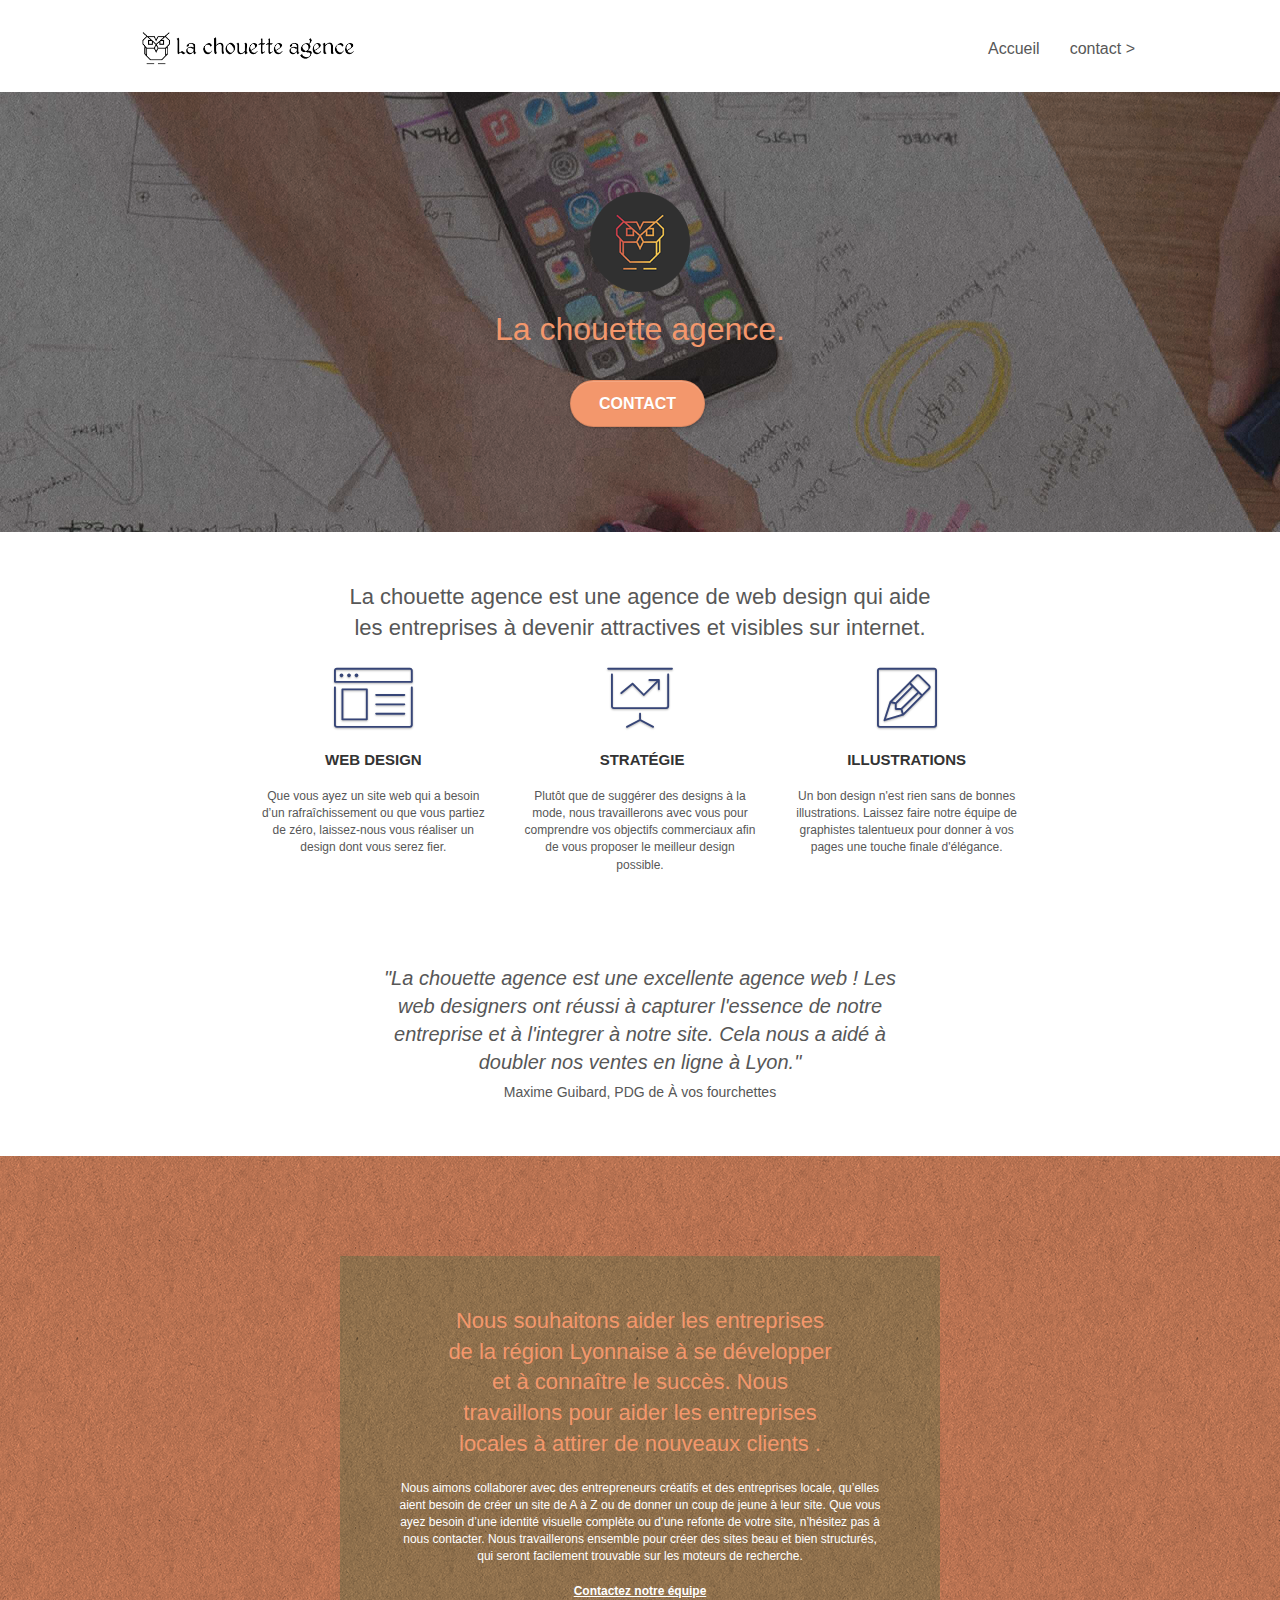
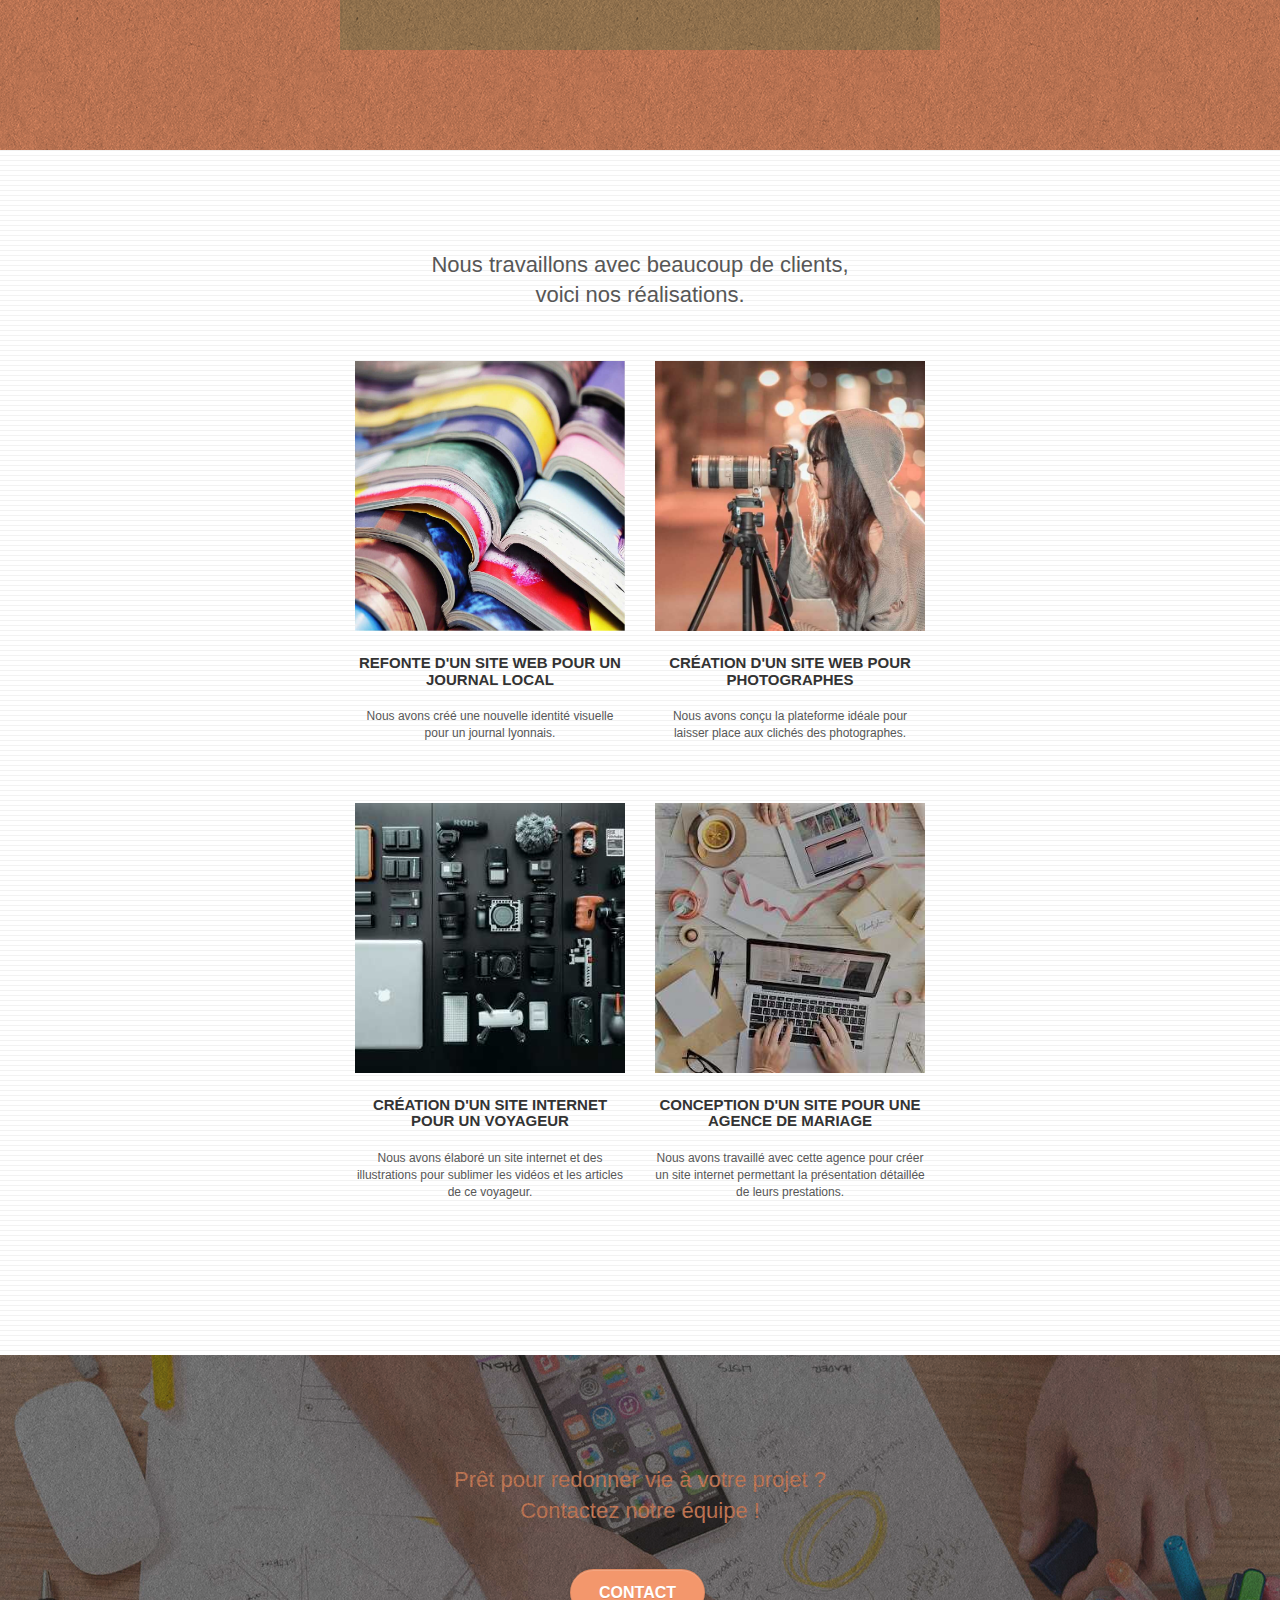
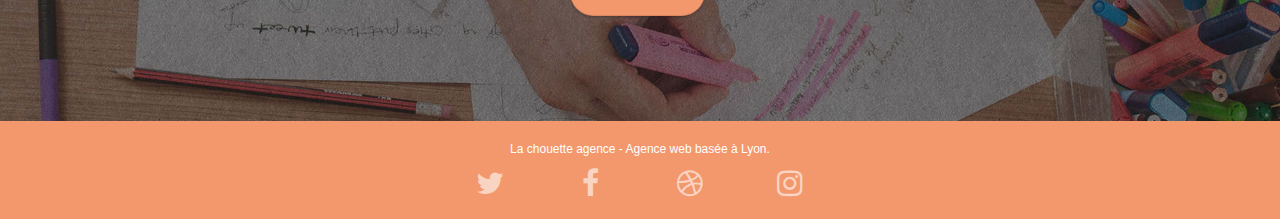
==== index.html @ ce729b4d "changement accessibilité et keywords" ====
<!doctype html>
<html lang="fr">
<head>
    <meta charset="utf-8">
    <meta name="description" content="Faites confiance à la chouette agence pour designer un site dont vous serez fier d'utiliser et montrer a vos clients.">
    <meta name="viewport" content="width=device-width, initial-scale=1.0, viewport-fit=cover">
    <link rel="shortcut icon" type="image/png" href="favicon.jpg">
	<link rel="preload" href="./fonts/et-line.woff" as="font" crossorigin="anonymous">
    
	<link rel="preload" type="text/css" href="https://maxcdn.bootstrapcdn.com/bootstrap/3.3.7/css/bootstrap.min.css" as="style">
	<link rel="preload" type="text/css" href="style.css" as="style">
	<link rel="preload" type="text/css" href="https://stackpath.bootstrapcdn.com/font-awesome/4.7.0/css/font-awesome.min.css" as="style">
	<link rel="preload" type="text/css" href="./css/et-line.css" as="style">

	<link rel="stylesheet" type="text/css" href="https://maxcdn.bootstrapcdn.com/bootstrap/3.3.7/css/bootstrap.min.css">
	<link rel="stylesheet" type="text/css" href="style.css">
	<link rel="stylesheet" type="text/css" href="https://stackpath.bootstrapcdn.com/font-awesome/4.7.0/css/font-awesome.min.css">
	<link rel="stylesheet" type="text/css" href="./css/et-line.css">
	
    
	<script defer src="https://code.jquery.com/jquery-2.2.4.min.js"></script>
	<script defer src="https://stackpath.bootstrapcdn.com/bootstrap/4.5.2/js/bootstrap.min.js"></script>
	<script defer src="./js/blocs.js"></script>
	<script defer src="./js/jquery.touchSwipe.js"></script>
	<script defer src="./js/gmaps.js"></script>

    <title>La chouette agence</title>

    
<!-- Analytics -->
<!-- Global site tag (gtag.js) - Google Analytics -->
<script async src="https://www.googletagmanager.com/gtag/js?id=UA-177875425-5"></script>
<script>
  window.dataLayer = window.dataLayer || [];
  function gtag(){dataLayer.push(arguments);}
  gtag('js', new Date());

  gtag('config', 'UA-177875425-5');
</script>
<!-- Analytics END -->
    
</head>
<body>
<!-- Principal conteneur -->
<div class="page-container">
    
<!-- bloc-0 -->
<div class="bloc bgc-white l-bloc " id="bloc-0">
	<div class="container bloc-sm">

		<nav class="navbar row">
			<div class="navbar-header">
				<a class="navbar-brand" href="index.html"><img src="img/la-chouette-agence.png" alt="paris web design logo agence web meilleure agence" height="40" /></a>
				<button id="nav-toggle" type="button" class="ui-navbar-toggle navbar-toggle" data-toggle="collapse" data-target=".navbar-1">
					<span class="sr-only">Toggle navigation</span><span class="icon-bar"></span><span class="icon-bar"></span><span class="icon-bar"></span>
				</button>
			</div>
			<div class="collapse navbar-collapse navbar-1 special-dropdown-nav">
				<ul class="site-navigation nav navbar-nav">
					<li>
						<a href="index.html">Accueil</a>
					</li>
					<li>
					</li>
					<li>
						<a href="contact.html">contact &gt;</a>
					</li>
				</ul>
			</div>
		</nav>
	</div>
</div>
<!-- bloc-0 END -->

<!-- bloc-1-presentation -->
<div class="bloc bgc-dark-slate-blue bg-banniere d-bloc bg-t-edge bloc-bg-texture texture-paper b-parallax" id="bloc-1-hero">
	<div class="container bloc-lg">
		<div class="row tight-width-whitespace">
			<div class="col-sm-12">
				<img src="img/logo.png" class="center-block image-resize-mode" width="100" alt="La chouette agence, agence web paris, création logo paris" />
				<h1 class="text-center hero-bloc-text tc-white ">
					La chouette agence.
				</h1>
				<div class="text-center">
					<a href="page2.html" class="btn btn-lg btn-clean btn-rd cta-hero btn-atomic-tangerine" id="cta-hero">Contact</a>
				</div>
			</div>
		</div>
	</div>
</div>
<!-- bloc-1-presentation END -->

<!-- bloc-2-services -->
<div class="bloc bgc-white l-bloc" id="bloc-2-services">
	<div class="container bloc-md">
		<div class="row">
			<div class="col-sm-12 text-center">
				<h2>La chouette agence est une agence de web design qui aide<br/>les entreprises à devenir attractives et visibles sur internet.</h2>
			</div>
		</div>
		<div class="row voffset-lg med-width-whitespace">
			<div class="col-sm-4">
				<div class="text-center">
					<span class="et-icon-browser sm-shadow icon-dark-slate-blue icons icon-lg"></span>
				</div>
				<h3 class="mg-md text-center">
					Web design
				</h3>
				<p class="text-center ">
					Que vous ayez un site web qui a besoin d&rsquo;un rafraîchissement ou que vous partiez de zéro, laissez-nous vous réaliser un design dont vous serez fier.
				</p>
			</div>
			<div class="col-sm-4">
				<div class="text-center">
					<span class="et-icon-presentation sm-shadow icon-dark-slate-blue icons icon-lg"></span>
				</div>
				<h3 class="mg-md text-center">
					&nbsp;Stratégie
				</h3>
				<p class="text-center ">
					Plutôt que de suggérer des designs à la mode, nous travaillerons avec vous pour comprendre vos objectifs commerciaux afin de vous proposer le meilleur design possible.<br>
				</p>
			</div>
			<div class="col-sm-4">
				<div class="text-center">
					<span class="et-icon-edit sm-shadow icon-dark-slate-blue icons icon-lg"></span>
				</div>
				<h3 class="mg-md text-center">
					Illustrations
				</h3>
				<p class="text-center ">
					Un bon design n'est rien sans de bonnes illustrations. Laissez faire notre équipe de graphistes talentueux pour donner à vos pages une touche finale d'élégance.
				</p>
			</div>
		</div>
		<div class="row voffset-lg voffset">
			<div class="col-xs-12 col-md-8 col-md-offset-2 text-center">
				<h2 class='citation'>"La chouette agence est une excellente agence web ! Les web designers ont réussi à capturer l'essence de notre entreprise et à l'integrer à notre site. Cela nous a aidé à doubler nos ventes en ligne à Lyon."<br/><span>Maxime Guibard, PDG de À vos fourchettes</span></h2>
			</div>
		</div>
	</div>
</div>
<!-- bloc-2-services END -->

<!-- bloc-3-what-i-do -->
<div class="bloc tc-white bgc-atomic-tangerine bg-presentation d-bloc bloc-bg-texture texture-paper b-parallax" id="bloc-3-what-i-do">
	<div class="container bloc-lg">
		<div class="row tight-width-whitespace black-background">
			<div class="col-sm-12">
				<h2 class="mg-md text-center tc-white">
					Nous souhaitons aider les entreprises de la région Lyonnaise à se développer et à connaître le succès. Nous travaillons pour aider les entreprises locales à attirer de nouveaux clients .<br>
				</h2>
				<p class="text-center white">
					Nous aimons collaborer avec des entrepreneurs créatifs et des entreprises locale, qu’elles aient besoin de créer un site de A à Z ou de donner un coup de jeune à leur site. Que vous ayez besoin d’une identité visuelle complète ou d’une refonte de votre site, n’hésitez pas à nous contacter. Nous travaillerons ensemble pour créer des sites beau et bien structurés, qui seront facilement trouvable sur les moteurs de recherche. <br><br><a class="ltc-white bold-link" href="page2.html">Contactez notre équipe</a><br>
				</p>
			</div>
		</div>
	</div>
</div>
<!-- bloc-3-what-i-do END -->

<!-- bloc-4-portfolio -->
<div class="bloc bgc-white bg-lines-h2-bg bg-repeat l-bloc" id="bloc-4-portfolio">
	<div class="container bloc-lg">
		<div class="row">
			<div class="col-sm-12 text-center">
				<h2>Nous travaillons avec beaucoup de clients,<br/>voici nos réalisations.</h2>
			</div>
		</div>
		<div class="row tight-width-whitespace portfolio-row">
			<div class="col-sm-6">
				<a href="#" data-lightbox="img/journal.jpg" data-gallery-id="gallery-1" data-caption="Refonte d'un site web pour un journal local" data-frame="snapshot-lb"><img src="img/journal.jpg" alt="paris web design logo agence web meilleure agence et refonte site web journal" class="img-responsive portfolio-thumb" /></a>
				<h3 class="mg-md text-center">
					Refonte d'un site web pour un journal local
				</h3>
				<p class="text-center">
					Nous avons créé une nouvelle identité visuelle pour un journal lyonnais.
				</p>
			</div>
			<div class="col-sm-6">
				<a href="#" data-lightbox="img/photographe.jpg" data-gallery-id="gallery-1" data-caption="Création d'un site web pour photographes" data-frame="snapshot-lb"><img src="img/photographe.jpg" class="img-responsive portfolio-thumb" alt="paris web design logo agence web meilleure agence, Création d'un site web pour photographes" /></a>
				<h3 class="mg-md text-center">
					Création d'un site web pour photographes
				</h3>
				<p class="text-center">
					Nous avons conçu la plateforme idéale pour laisser place aux clichés des photographes.
				</p>
			</div>
		</div>
		<div class="row tight-width-whitespace portfolio-row">
			<div class="col-sm-6">
				<a href="#" data-lightbox="img/setupVoyage.jpg" data-gallery-id="gallery-1" data-caption="Création d'un site internet pour un voyageur" data-frame="snapshot-lb"><img src="img/setupVoyage.jpg" class="img-responsive portfolio-thumb" alt="paris web design logo agence web meilleure agence, Création d'un site web pour voyageur"/></a>
				<h3 class="mg-md text-center">
					Création d'un site internet pour un voyageur
				</h3>
				<p class="text-center">
					Nous avons élaboré un site internet et des illustrations pour sublimer les vidéos et les articles de ce voyageur.
				</p>
			</div>
			<div class="col-sm-6">
				<a href="#" data-lightbox="img/conceptionWeb.jpg" data-gallery-id="gallery-1" data-caption="Conception d'un site pour une agence de mariage" data-frame="snapshot-lb"><img src="img/conceptionWeb.jpg" class="img-responsive portfolio-thumb" alt="paris web design logo agence web meilleure agence, Création d'un site web pour agence de mariage" /></a>
				<h3 class="mg-md text-center">
					Conception d'un site pour une agence de mariage
				</h3>
				<p class="text-center">
					Nous avons travaillé avec cette agence pour créer un site internet permettant la présentation détaillée de leurs prestations.
				</p>
			</div>
		</div>
	</div>
</div>
<!-- bloc-4-portfolio END -->

<!-- bloc-5-cta -->
<div class="bloc bgc-dark-slate-blue bg-banniere d-bloc bloc-bg-texture texture-paper" id="bloc-5-cta">
	<div class="container bloc-lg">
		<div class="row">
			<h2 class="mg-md text-center tc-white">
				Prêt pour redonner vie à votre projet ?<br>Contactez notre équipe !
			</h2>
			<div class="col-sm-12 text-center">
				<a href="page2.html" class="btn btn-atomic-tangerine btn-clean btn-rd btn-lg cta-hero">Contact</a>
			</div>
		</div>
	</div>
</div>
<!-- bloc-5-cta END -->

<!-- Footer - bloc-8 -->
<div class="bloc bgc-atomic-tangerine d-bloc" id="bloc-8">
	<div class="container bloc-sm">
		<div class="row">
			<div class="col-sm-12">
				<p class="text-center white">
					La chouette agence - Agence web basée à Lyon.<br>
				</p>
				<div class="row row-no-gutters social">
					<div class="col-sm-3">
						<div class="text-center">
							<a class="social" href="index.html"><span class="fa fa-twitter icon-md"></span></a>
						</div>
					</div>
					<div class="col-sm-3">
						<div class="text-center">
							<a class="social" href="index.html"><span class="fa fa-facebook icon-md"></span></a>
						</div>
					</div>
					<div class="col-sm-3">
						<div class="text-center">
							<a class="social" href="index.html"><span class="fa fa-dribbble icon-md"></span></a>
						</div>
					</div>
					<div class="col-sm-3">
						<div class="text-center">
							<a class="social" href="index.html"><span class="fa fa-instagram icon-md"></span></a>
						</div>
					</div>
				</div>
			</div>
		</div>
	</div>
</div>
<!-- Footer - bloc-8 END -->

</div>
<!-- Principal conteneur END -->
    

</body>
</html>
---- style.css ----
body {
    margin: 0;
    padding: 0;
    background: #FFF;
    overflow-x: hidden;
    -webkit-font-smoothing: antialiased;
    -moz-osx-font-smoothing: grayscale;
}

a,
button {
    transition: all .3s ease-in-out;
    outline: none!important;
}

a:hover {
    text-decoration: none;
    cursor: pointer;
}

#page-loading-blocs-notifaction {
    position: fixed;
    top: 0;
    bottom: 0;
    width: 100%;
    z-index: 100000;
    background: #FFFFFF url("img/pageload-spinner.gif") no-repeat center center;
}

.bloc {
    width: 100%;
    clear: both;
    background: 50% 50% no-repeat;
    padding: 0 50px;
    -webkit-background-size: cover;
    -moz-background-size: cover;
    -o-background-size: cover;
    background-size: cover;
    position: relative;
}

.bloc .container {
    padding-left: 0;
    padding-right: 0;
}

.bloc-lg {
    padding: 100px 50px;
}

.bloc-md {
    padding: 50px;
}

.bloc-sm {
    padding: 20px 50px;
}

.bg-center,
.bg-l-edge,
.bg-r-edge,
.bg-t-edge,
.bg-b-edge,
.bg-tl-edge,
.bg-bl-edge,
.bg-tr-edge,
.bg-br-edge,
.bg-repeat {
    -webkit-background-size: auto!important;
    -moz-background-size: auto!important;
    -o-background-size: auto!important;
    background-size: auto!important;
}

.bg-repeat {
    background: repeat;
}

.bg-t-edge {
    background: top no-repeat;
}

.bloc-bg-texture::before {
    content: "";
    background-size: 2px 2px;
    position: absolute;
    top: 0;
    bottom: 0;
    left: 0;
    right: 0;
}

.texture-paper::before {
    background: url("img/texture-paper.png");
    background-size: 280px 280px;
}

.b-parallax {
    background-attachment: fixed;
}

.d-bloc {
    color: rgba(255, 255, 255, .7);
}

.d-bloc button:hover {
    color: rgba(255, 255, 255, .9);
}

.d-bloc .icon-round,
.d-bloc .icon-square,
.d-bloc .icon-rounded,
.d-bloc .icon-semi-rounded-a,
.d-bloc .icon-semi-rounded-b {
    border-color: rgba(255, 255, 255, .9);
}

.d-bloc .divider-h span {
    border-color: rgba(255, 255, 255, .2);
}

.d-bloc .a-btn,
.d-bloc .navbar a,
.d-bloc .navbar-brand,
.d-bloc a .icon-sm,
.d-bloc a .icon-md,
.d-bloc a .icon-lg,
.d-bloc a .icon-xl,
.d-bloc h1 a,
.d-bloc h2 a,
.d-bloc h3 a,
.d-bloc h4 a,
.d-bloc h5 a,
.d-bloc h6 a,
.d-bloc p a {
    color: rgba(255, 255, 255, .6);
}

.d-bloc .a-btn:hover,
.d-bloc .navbar a:hover,
.d-bloc .navbar-brand:hover,
.d-bloc a:hover .icon-sm,
.d-bloc a:hover .icon-md,
.d-bloc a:hover .icon-lg,
.d-bloc a:hover .icon-xl,
.d-bloc h1 a:hover,
.d-bloc h2 a:hover,
.d-bloc h3 a:hover,
.d-bloc h4 a:hover,
.d-bloc h5 a:hover,
.d-bloc h6 a:hover,
.d-bloc p a:hover {
    color: rgba(255, 255, 255, 1);
}

.d-bloc .navbar-toggle .icon-bar {
    background: rgba(255, 255, 255, 1);
}

.d-bloc .btn-wire,
.d-bloc .btn-wire:hover {
    color: rgba(255, 255, 255, 1);
    border-color: rgba(255, 255, 255, 1);
}

.d-bloc .panel {
    color: rgba(0, 0, 0, .5);
}

.d-bloc .panel button:hover {
    color: rgba(0, 0, 0, .7);
}

.d-bloc .panel icon {
    border-color: rgba(0, 0, 0, .7);
}

.d-bloc .panel .divider-h span {
    border-color: rgba(0, 0, 0, .1);
}

.d-bloc .panel .a-btn {
    color: rgba(0, 0, 0, .6);
}

.d-bloc .panel .a-btn:hover {
    color: rgba(0, 0, 0, 1);
}

.d-bloc .panel .btn-wire,
.d-bloc .panel .btn-wire:hover {
    color: rgba(0, 0, 0, .7);
    border-color: rgba(0, 0, 0, .3);
}

.d-bloc .panel,
.l-bloc {
    color: rgba(0, 0, 0, .5);
}

.d-bloc .panel button:hover,
.l-bloc button:hover {
    color: rgba(0, 0, 0, .7);
}

.l-bloc .icon-round,
.l-bloc .icon-square,
.l-bloc .icon-rounded,
.l-bloc .icon-semi-rounded-a,
.l-bloc .icon-semi-rounded-b {
    border-color: rgba(0, 0, 0, .7);
}

.d-bloc .panel .divider-h span,
.l-bloc .divider-h span {
    border-color: rgba(0, 0, 0, .1);
}

.d-bloc .panel .a-btn,
.l-bloc .a-btn,
.l-bloc .navbar a,
.l-bloc .navbar-brand,
.l-bloc a .icon-sm,
.l-bloc a .icon-md,
.l-bloc a .icon-lg,
.l-bloc a .icon-xl,
.l-bloc h1 a,
.l-bloc h2 a,
.l-bloc h3 a,
.l-bloc h4 a,
.l-bloc h5 a,
.l-bloc h6 a,
.l-bloc p a {
    color: rgba(0, 0, 0, .6);
}

.d-bloc .panel .a-btn:hover,
.l-bloc .a-btn:hover,
.l-bloc .navbar a:hover,
.l-bloc .navbar-brand:hover,
.l-bloc a:hover .icon-sm,
.l-bloc a:hover .icon-md,
.l-bloc a:hover .icon-lg,
.l-bloc a:hover .icon-xl,
.l-bloc h1 a:hover,
.l-bloc h2 a:hover,
.l-bloc h3 a:hover,
.l-bloc h4 a:hover,
.l-bloc h5 a:hover,
.l-bloc h6 a:hover,
.l-bloc p a:hover {
    color: rgba(0, 0, 0, 1);
}

.l-bloc .navbar-toggle .icon-bar {
    color: rgba(0, 0, 0, .6);
}

.d-bloc .panel .btn-wire,
.d-bloc .panel .btn-wire:hover,
.l-bloc .btn-wire,
.l-bloc .btn-wire:hover {
    color: rgba(0, 0, 0, .7);
    border-color: rgba(0, 0, 0, .3);
}

.voffset {
    margin-top: 30px;
}

.voffset-lg {
    margin-top: 80px;
}

.row-no-gutters {
    margin-right: 0;
    margin-left: 0;
}

.row.row-no-gutters > [class^="col-"],
.row.row-no-gutters > [class*=" col-"] {
    padding-right: 0;
    padding-left: 0;
}

#bloc-1-hero h1 {
    font-size: 32px;
}

.navbar {
    margin-bottom: 0;
    z-index: 1;
}

.navbar-brand {
    height: auto;
    padding: 3px 15px;
    font-size: 25px;
    font-weight: normal;
    font-weight: 600;
    line-height: 44px;
}

.navbar-brand img {
    max-height: 200px;
    margin: 0 5px 0 0;
    display: inline;
}

.navbar-brand img[src$=svg] {
    min-width: 100px;
}

.nav-center .navbar-brand img {
    margin: 0;
}

.navbar .nav {
    padding-top: 2px;
    margin-right: -16px;
    float: right;
    z-index: 1;
}

.nav > li {
    float: left;
    margin-top: 4px;
    font-size: 16px;
}

.navbar-nav .open .dropdown-menu > li > a {
    text-align: inherit;
}

.nav > li a:hover,
.nav > li a:focus {
    background: transparent;
}

.navbar-toggle {
    margin: 10px 10px 0 0;
    border: 0px;
}

.navbar-toggle:hover {
    background: transparent!important;
}

.navbar-toggle .icon-bar {
    background-color: rgba(0, 0, 0, .5);
    width: 26px;
}

.nav-invert .navbar .nav {
    float: left;
}

.nav-invert .navbar-header,
.nav-invert .navbar-brand {
    float: right;
    position: relative;
    z-index: 2;
}

@media (min-width: 768px) {
    .site-navigation {
        position: absolute;
        top: 50%;
        right: 20px;
        transform: translate(0, -50%);
        -webkit-transform: translateY(-50%);
    }
    .nav > li .dropdown-menu a,
    .nav > li .dropdown-menu a:hover {
        color: #484848;
    }
    .nav-invert .site-navigation {
        left: 0;
        right: 0;
    }
    .nav-center {
        text-align: center;
    }
    .nav-center .navbar-header {
        width: 100%;
    }
    .nav-center .navbar-header,
    .nav-center .navbar-brand,
    .nav-center .nav > li {
        float: none;
        display: inline-block;
    }
    .nav-center .site-navigation {
        position: relative;
        width: 100%;
        right: 0;
        margin-right: 0px;
        margin-top: 20px;
    }
    .nav-center.mini-nav .navbar-toggle {
        float: none;
        margin: 10px auto 0;
    }
}

.nav > li > .dropdown a {
    background: none!important;
    display: block;
    padding: 14px 15px;
}

nav .caret {
    margin: 0 5px;
}

.dropdown-menu .dropdown-menu {
    top: -8px;
    left: 100%;
}

.dropdown-menu .dropmenu-flow-right {
    top: 100%;
    left: 0;
    margin-left: -1px;
    border-top-left-radius: 0;
    border-top-right-radius: 0;
}

.dropdown-menu .dropdown span {
    border: 4px solid black;
    border-top-color: transparent;
    border-right-color: transparent;
    border-bottom-color: transparent;
    margin: 6px -5px 0 0!important;
    float: right;
}

.mg-md {
    margin-top: 10px;
    margin-bottom: 20px;
}

.mg-lg {
    margin-top: 10px;
    margin-bottom: 40px;
}

.btn {
    margin: 0 5px 5px 0;
}

.btn.pull-right {
    margin: 0 0 5px 5px;
}

.btn-d,
.btn-d:hover,
.btn-d:focus {
    color: #FFF;
    background: rgba(0, 0, 0, .3);
}

button {
    outline: none!important;
}

.btn-rd {
    border-radius: 40px;
}

.btn-clean {
    border: 1px solid rgba(0, 0, 0, .08);
    border-bottom-color: rgba(0, 0, 0, .1);
    text-shadow: 0 1px 0 rgba(0, 0, 1, .1);
    box-shadow: 0 1px 3px rgba(0, 0, 1, .25), inset 0 1px 0 0 rgba(255, 255, 255, .15);
}

.icon-md {
    font-size: 30px!important;
}

.icon-lg {
    font-size: 60px!important;
}

.sm-shadow {
    text-shadow: 0 1px 2px rgba(0, 0, 0, .3);
}

.panel-sq,
.panel-sq .panel-heading,
.panel-sq .panel-footer {
    border-radius: 0;
}

.panel-rd {
    border-radius: 30px;
}

.panel-rd .panel-heading {
    border-radius: 29px 29px 0 0;
}

.panel-rd .panel-footer {
    border-radius: 0 0 29px 29px;
}

.form-control {
    border-color: rgba(0, 0, 0, .1);
    box-shadow: none;
}

.scrollToTop {
    width: 40px;
    height: 40px;
    position: fixed;
    bottom: 20px;
    right: 20px;
    opacity: 0;
    z-index: 500;
    transition: all .3s ease-in-out;
}

.scrollToTop span {
    margin-top: 6px;
}

.showScrollTop {
    font-size: 14px;
    opacity: 1;
}

a[data-lightbox] {
    position: relative;
    display: block;
    text-align: center;
}

a[data-lightbox]:hover::before {
    content: "+";
    font-family: "HelveticaNeue-Light", "Helvetica Neue Light", "Helvetica Neue", Helvetica, Arial;
    font-size: 32px;
    width: 50px;
    height: 50px;
    margin-left: -25px;
    border-radius: 50%;
    background: rgba(0, 0, 0, .6);
    color: #FFF;
    font-weight: 100;
    z-index: 1;
    position: absolute;
    top: 50%;
    transform: translateY(-50%);
    -webkit-transform: translateY(-50%);
}

a[data-lightbox]:hover img {
    opacity: 0.6;
    -webkit-animation-fill-mode: none;
    animation-fill-mode: none;
}

#lightbox-modal {
    display: flex;
    align-items: center;
}

#lightbox-modal .modal-dialog {
    width: 90%;
    max-width: 900px;
    margin: 0 auto 0;
}

#lightbox-modal .modal-dialog img {
    max-height: 90vh;
    margin: 0 auto;
}

.lightbox-caption {
    padding: 20px;
    color: #FFF;
    background: rgba(0, 0, 0, .5);
    position: absolute;
    left: 15px;
    right: 15px;
    bottom: 5px;
}

.close-lightbox {
    color: #FFF;
    font-size: 30px;
    position: absolute;
    top: 20px;
    right: 20px;
    z-index: 20;
    background: rgba(0, 0, 0, .5);
    border: none;
    line-height: 30px;
    padding: 0 9px 5px;
    opacity: 0.3;
}

.close-lightbox:hover,
.next-lightbox:hover,
.prev-lightbox:hover {
    opacity: 1.0;
    color: #FFF;
}

.next-lightbox,
.prev-lightbox {
    font-size: 20px;
    color: rgba(255, 255, 255, .9);
    background: rgba(0, 0, 0, .5);
    transition: all .2s ease-in-out;
    position: absolute;
    top: 45%;
    z-index: 1;
    opacity: 0.4;
}

.next-lightbox {
    padding: 6px 8px 1px 13px;
    right: 25px;
}

.prev-lightbox {
    padding: 6px 13px 1px 10px;
    left: 25px;
}

.snapshot-lb .modal-body {
    padding-bottom: 45px;
}

.snapshot-lb .lightbox-caption {
    padding: 0;
    color: rgba(0, 0, 0, .5);
    background: none;
}

h1,
h2,
h3,
h4,
h5,
h6,
p,
label,
.btn,
a {
    font-family: "helvetica";
    font-weight: 400;
    color: #575757!important;
}

.container {
    max-width: 1000px;
}

.hero-bloc-text {
    font-size: 38px;
}

.hero-bloc-text-sub {
    font-size: 36px;
}

.statement-bloc-text {
    line-height: 26px;
    font-style: italic;
    font-size: 20px;
    text-align: center;
    font-weight: lighter;
    max-width: 520px;
    margin: auto auto auto auto;
}

p {
    font-size: 12px;
}

.tight-width-whitespace {
    max-width: 600px;
    margin: auto auto auto auto;
}

.h1 {
    font-size: 20px;
    font-family: "Open Sans";
}

.cta-hero {
    margin-top: 22px;
    color: #FFFFFF!important;
    text-transform: uppercase;
    padding: 12px 28px 12px 28px;
    font-size: 16px;
    font-weight: 700;
}

.social {
    max-width: 400px;
    margin: auto auto auto auto;
}

h2 {
    font-size: 22px;
    line-height: 1.4em;
    width: 80%;
    margin: 0 auto;
}

h2.citation{
    font-size: 20px;
    font-style: italic;
    
}

h2.citation span{
    font-style: normal;
    font-size: 14px;
}

h3 {
    font-size: 15px;
    text-transform: uppercase;
    font-weight: 700;
    color: #333333!important;
}

.med-width-whitespace {
    max-width: 800px;
    margin: auto auto auto auto;
    box-shadow: 0px 0px 0px #000000;
}

h1 {
    color: #333333!important;
}

h4 {
    color: #333333!important;
}

.icons {
    margin-bottom: 14px;
    margin-top: 24px;
}

.white {
    color: #FFFFFF!important;
}

.portfolio-thumb {
    margin-bottom: 24px;
}

.portfolio-row {
    margin-bottom: 44px;
    margin-top: 50px;
}

.avatar {
    box-shadow: 0px 4px 9px rgba(0, 0, 0, 0.3);
}

.black-background {
    background-color: rgba(165, 147, 99, 0.7);
    padding: 40px 40px 40px 40px;
}

.bold-link {
    font-weight: 900;
    text-decoration: underline!important;
}

.bgc-white {
    background-color: #FFFFFF;
}

.bgc-dark-slate-blue {
    background-color: #364577;
}

.bgc-atomic-tangerine {
    background-color: #F3976C;
}

.tc-white {
    color: #F3976C!important;
}

.btn-atomic-tangerine {
    background: #F3976C;
    color: #FFFFFF!important;
}

.btn-atomic-tangerine:hover {
    background: #c27956!important;
    color: #FFFFFF!important;
}

.ltc-white {
    color: #FFFFFF!important;
}

.ltc-white:hover {
    color: #cccccc!important;
}

.ltc-atomic-tangerine {
    color: #F3976C!important;
}

.ltc-atomic-tangerine:hover {
    color: #c27956!important;
}

.icon-dark-slate-blue {
    color: #364577!important;
    border-color: #364577!important;
}

.bg-dots-bg {
    background-image: url("img/dots-bg.png");
}

.bg-lines-h2-bg {
    background-image: url("img/lines-h2-bg.png");
}

.bg-banniere {
    background-image: url("img/la-chouette-agence-banniere.jpg");
}

.bg-presentation {
    background-image: url("img/image-de-presentation.jpg");
}

@media (max-width: 1024px) {
    .bloc {
        padding-left: 20px;
        padding-right: 20px;
    }
    .bloc.full-width-bloc,
    .bloc-tile-2.full-width-bloc .container,
    .bloc-tile-3.full-width-bloc .container,
    .bloc-tile-4.full-width-bloc .container {
        padding-left: 0;
        padding-right: 0;
    }
}

@media (max-width: 992px) and (min-width: 768px) {
    .navbar .nav {
        max-width: 80%
    }
    .nav-center.navbar .nav {
        max-width: 100%
    }
}

@media only screen and (min-device-width: 768px) and (max-device-width: 1024px) and (orientation: landscape) {
    .b-parallax {
        background-attachment: scroll;
    }
}

@media only screen and (min-device-width: 1024px) and (max-device-width: 1366px) and (-webkit-min-device-pixel-ratio: 1.5) {
    .b-parallax {
        background-attachment: scroll;
    }
}

@media (max-width: 991px) {
    .container {
        width: 100%;
    }
    .b-parallax {
        background-attachment: scroll;
    }
    .page-container,
    #hero-bloc {
        overflow-x: hidden;
        position: relative;
    }
    .bloc {
        padding-left: constant(safe-area-inset-left);
        padding-right: constant(safe-area-inset-right);
    }
    .bloc-group,
    .bloc-group .bloc {
        display: block;
        width: 100%;
    }
    .bloc-fill-screen .fill-bloc-top-edge,
    .bloc-fill-screen .fill-bloc-bottom-edge {
        padding: 0 20px;
        padding-left: constant(safe-area-inset-left);
        padding-right: constant(safe-area-inset-right);
    }
}

@media (max-width: 767px) {
    .page-container {
        overflow-x: hidden;
        position: relative;
    }
    h1,
    h2,
    h3,
    h4,
    h5,
    h6,
    p,
    #disqus_thread {
        padding-left: 10px!important;
        padding-right: 10px!important;
    }
    .b-parallax {
        background-attachment: scroll;
    }
    .navbar .nav {
        padding-top: 0;
        border-top: 1px solid rgba(0, 0, 0, .2);
        float: none!important;
    }
    .navbar.row {
        margin-left: 0;
        margin-right: 0;
    }
    .site-navigation {
        position: inherit;
        transform: none;
        -webkit-transform: none;
        -ms-transform: none;
    }
    .nav > li {
        margin-top: 0;
        border-bottom: 1px solid rgba(0, 0, 0, .1);
        background: rgba(0, 0, 0, .05);
        text-align: left;
        padding-left: 15px;
        width: 100%;
    }
    .nav > li:hover {
        background: rgba(0, 0, 0, .08);
    }
    .dropdown .dropdown a .caret {
        float: none;
        margin: 5px 0 0 10px!important;
        border: 4px solid black;
        border-bottom-color: transparent;
        border-right-color: transparent;
        border-left-color: transparent;
    }
    #hero-bloc .navbar .nav {
        background: rgba(0, 0, 0, .8);
    }
    #hero-bloc .navbar .nav a {
        color: rgba(255, 255, 255, .6);
    }
    .hero {
        padding: 50px 0;
    }
    .hero-nav {
        left: -1px;
        right: -1px;
    }
    .navbar-collapse {
        padding: 0;
        overflow-x: hidden;
        -webkit-box-shadow: none;
        box-shadow: none;
    }
    .navbar-brand img {
        max-height: 40px;
        width: auto;
    }
    .nav-invert .navbar-header {
        float: none;
        width: 100%;
    }
    .nav-invert .navbar-toggle {
        float: left;
        margin-left: 10px;
    }
    .bloc {
        padding-left: 0;
        padding-right: 0;
    }
    .bloc-xxl,
    .bloc-xl,
    .bloc-lg {
        padding: 40px 0;
    }
    .bloc-sm,
    .bloc-md {
        padding-left: 0;
        padding-right: 0;
    }
    .bloc-tile-2 .container,
    .bloc-tile-3 .container,
    .bloc-tile-4 .container,
    .bloc-fill-screen .fill-bloc-top-edge,
    .bloc-fill-screen .fill-bloc-bottom-edge {
        padding-left: 0;
        padding-right: 0;
    }
    .a-block {
        padding: 0 10px;
    }
    .btn-dwn {
        display: none;
    }
    .voffset {
        margin-top: 5px;
    }
    .voffset-md {
        margin-top: 20px;
    }
    .voffset-lg {
        margin-top: 30px;
    }
    form {
        padding: 5px;
    }
    .close-lightbox {
        display: inline-block;
    }
    .blocsapp-device-iphone5 {
        background-size: 216px 425px;
        padding-top: 60px;
        width: 216px;
        height: 425px;
    }
    .blocsapp-device-iphone5 img {
        width: 180px;
        height: 320px;
    }
}

@media (max-width: 400px) {
    .bloc {
        padding-left: 0;
        padding-right: 0;
    }
}

@media (max-width: 767px) {
    .bloc-mob-center-text {
        text-align: center;
    }
}
---- css/et-line.css ----
@font-face {
    font-family: et-line;
    src: url(../fonts/et-line.eot);
    src: url(../fonts/et-line.eot?#iefix) format('embedded-opentype'), url(../fonts/et-line.woff) format('woff'), url(../fonts/et-line.ttf) format('truetype'), url(../fonts/et-line.svg#et-line) format('svg');
    font-weight: 400;
    font-style: normal
}

.et-icon-adjustments,
.et-icon-alarmclock,
.et-icon-anchor,
.et-icon-aperture,
.et-icon-attachment,
.et-icon-bargraph,
.et-icon-basket,
.et-icon-beaker,
.et-icon-bike,
.et-icon-book-open,
.et-icon-briefcase,
.et-icon-browser,
.et-icon-calendar,
.et-icon-camera,
.et-icon-caution,
.et-icon-chat,
.et-icon-circle-compass,
.et-icon-clipboard,
.et-icon-clock,
.et-icon-cloud,
.et-icon-compass,
.et-icon-desktop,
.et-icon-dial,
.et-icon-document,
.et-icon-documents,
.et-icon-download,
.et-icon-dribbble,
.et-icon-edit,
.et-icon-envelope,
.et-icon-expand,
.et-icon-facebook,
.et-icon-flag,
.et-icon-focus,
.et-icon-gears,
.et-icon-genius,
.et-icon-gift,
.et-icon-global,
.et-icon-globe,
.et-icon-googleplus,
.et-icon-grid,
.et-icon-happy,
.et-icon-hazardous,
.et-icon-heart,
.et-icon-hotairballoon,
.et-icon-hourglass,
.et-icon-key,
.et-icon-laptop,
.et-icon-layers,
.et-icon-lifesaver,
.et-icon-lightbulb,
.et-icon-linegraph,
.et-icon-linkedin,
.et-icon-lock,
.et-icon-magnifying-glass,
.et-icon-map,
.et-icon-map-pin,
.et-icon-megaphone,
.et-icon-mic,
.et-icon-mobile,
.et-icon-newspaper,
.et-icon-notebook,
.et-icon-paintbrush,
.et-icon-paperclip,
.et-icon-pencil,
.et-icon-phone,
.et-icon-picture,
.et-icon-pictures,
.et-icon-piechart,
.et-icon-presentation,
.et-icon-pricetags,
.et-icon-printer,
.et-icon-profile-female,
.et-icon-profile-male,
.et-icon-puzzle,
.et-icon-quote,
.et-icon-recycle,
.et-icon-refresh,
.et-icon-ribbon,
.et-icon-rss,
.et-icon-sad,
.et-icon-scissors,
.et-icon-scope,
.et-icon-search,
.et-icon-shield,
.et-icon-speedometer,
.et-icon-strategy,
.et-icon-streetsign,
.et-icon-tablet,
.et-icon-target,
.et-icon-telescope,
.et-icon-toolbox,
.et-icon-tools,
.et-icon-tools-2,
.et-icon-trophy,
.et-icon-tumblr,
.et-icon-twitter,
.et-icon-upload,
.et-icon-video,
.et-icon-wallet,
.et-icon-wine {
    font-family: et-line;
    speak: none;
    font-style: normal;
    font-weight: 400;
    font-variant: normal;
    text-transform: none;
    line-height: 1;
    -webkit-font-smoothing: antialiased;
    -moz-osx-font-smoothing: grayscale;
    display: inline-block
}

.et-icon-mobile:before {
    content: "\e000"
}

.et-icon-laptop:before {
    content: "\e001"
}

.et-icon-desktop:before {
    content: "\e002"
}

.et-icon-tablet:before {
    content: "\e003"
}

.et-icon-phone:before {
    content: "\e004"
}

.et-icon-document:before {
    content: "\e005"
}

.et-icon-documents:before {
    content: "\e006"
}

.et-icon-search:before {
    content: "\e007"
}

.et-icon-clipboard:before {
    content: "\e008"
}

.et-icon-newspaper:before {
    content: "\e009"
}

.et-icon-notebook:before {
    content: "\e00a"
}

.et-icon-book-open:before {
    content: "\e00b"
}

.et-icon-browser:before {
    content: "\e00c"
}

.et-icon-calendar:before {
    content: "\e00d"
}

.et-icon-presentation:before {
    content: "\e00e"
}

.et-icon-picture:before {
    content: "\e00f"
}

.et-icon-pictures:before {
    content: "\e010"
}

.et-icon-video:before {
    content: "\e011"
}

.et-icon-camera:before {
    content: "\e012"
}

.et-icon-printer:before {
    content: "\e013"
}

.et-icon-toolbox:before {
    content: "\e014"
}

.et-icon-briefcase:before {
    content: "\e015"
}

.et-icon-wallet:before {
    content: "\e016"
}

.et-icon-gift:before {
    content: "\e017"
}

.et-icon-bargraph:before {
    content: "\e018"
}

.et-icon-grid:before {
    content: "\e019"
}

.et-icon-expand:before {
    content: "\e01a"
}

.et-icon-focus:before {
    content: "\e01b"
}

.et-icon-edit:before {
    content: "\e01c"
}

.et-icon-adjustments:before {
    content: "\e01d"
}

.et-icon-ribbon:before {
    content: "\e01e"
}

.et-icon-hourglass:before {
    content: "\e01f"
}

.et-icon-lock:before {
    content: "\e020"
}

.et-icon-megaphone:before {
    content: "\e021"
}

.et-icon-shield:before {
    content: "\e022"
}

.et-icon-trophy:before {
    content: "\e023"
}

.et-icon-flag:before {
    content: "\e024"
}

.et-icon-map:before {
    content: "\e025"
}

.et-icon-puzzle:before {
    content: "\e026"
}

.et-icon-basket:before {
    content: "\e027"
}

.et-icon-envelope:before {
    content: "\e028"
}

.et-icon-streetsign:before {
    content: "\e029"
}

.et-icon-telescope:before {
    content: "\e02a"
}

.et-icon-gears:before {
    content: "\e02b"
}

.et-icon-key:before {
    content: "\e02c"
}

.et-icon-paperclip:before {
    content: "\e02d"
}

.et-icon-attachment:before {
    content: "\e02e"
}

.et-icon-pricetags:before {
    content: "\e02f"
}

.et-icon-lightbulb:before {
    content: "\e030"
}

.et-icon-layers:before {
    content: "\e031"
}

.et-icon-pencil:before {
    content: "\e032"
}

.et-icon-tools:before {
    content: "\e033"
}

.et-icon-tools-2:before {
    content: "\e034"
}

.et-icon-scissors:before {
    content: "\e035"
}

.et-icon-paintbrush:before {
    content: "\e036"
}

.et-icon-magnifying-glass:before {
    content: "\e037"
}

.et-icon-circle-compass:before {
    content: "\e038"
}

.et-icon-linegraph:before {
    content: "\e039"
}

.et-icon-mic:before {
    content: "\e03a"
}

.et-icon-strategy:before {
    content: "\e03b"
}

.et-icon-beaker:before {
    content: "\e03c"
}

.et-icon-caution:before {
    content: "\e03d"
}

.et-icon-recycle:before {
    content: "\e03e"
}

.et-icon-anchor:before {
    content: "\e03f"
}

.et-icon-profile-male:before {
    content: "\e040"
}

.et-icon-profile-female:before {
    content: "\e041"
}

.et-icon-bike:before {
    content: "\e042"
}

.et-icon-wine:before {
    content: "\e043"
}

.et-icon-hotairballoon:before {
    content: "\e044"
}

.et-icon-globe:before {
    content: "\e045"
}

.et-icon-genius:before {
    content: "\e046"
}

.et-icon-map-pin:before {
    content: "\e047"
}

.et-icon-dial:before {
    content: "\e048"
}

.et-icon-chat:before {
    content: "\e049"
}

.et-icon-heart:before {
    content: "\e04a"
}

.et-icon-cloud:before {
    content: "\e04b"
}

.et-icon-upload:before {
    content: "\e04c"
}

.et-icon-download:before {
    content: "\e04d"
}

.et-icon-target:before {
    content: "\e04e"
}

.et-icon-hazardous:before {
    content: "\e04f"
}

.et-icon-piechart:before {
    content: "\e050"
}

.et-icon-speedometer:before {
    content: "\e051"
}

.et-icon-global:before {
    content: "\e052"
}

.et-icon-compass:before {
    content: "\e053"
}

.et-icon-lifesaver:before {
    content: "\e054"
}

.et-icon-clock:before {
    content: "\e055"
}

.et-icon-aperture:before {
    content: "\e056"
}

.et-icon-quote:before {
    content: "\e057"
}

.et-icon-scope:before {
    content: "\e058"
}

.et-icon-alarmclock:before {
    content: "\e059"
}

.et-icon-refresh:before {
    content: "\e05a"
}

.et-icon-happy:before {
    content: "\e05b"
}

.et-icon-sad:before {
    content: "\e05c"
}

.et-icon-facebook:before {
    content: "\e05d"
}

.et-icon-twitter:before {
    content: "\e05e"
}

.et-icon-googleplus:before {
    content: "\e05f"
}

.et-icon-rss:before {
    content: "\e060"
}

.et-icon-tumblr:before {
    content: "\e061"
}

.et-icon-linkedin:before {
    content: "\e062"
}

.et-icon-dribbble:before {
    content: "\e063"
}
---- style.css ----
body {
    margin: 0;
    padding: 0;
    background: #FFF;
    overflow-x: hidden;
    -webkit-font-smoothing: antialiased;
    -moz-osx-font-smoothing: grayscale;
}

a,
button {
    transition: all .3s ease-in-out;
    outline: none!important;
}

a:hover {
    text-decoration: none;
    cursor: pointer;
}

#page-loading-blocs-notifaction {
    position: fixed;
    top: 0;
    bottom: 0;
    width: 100%;
    z-index: 100000;
    background: #FFFFFF url("img/pageload-spinner.gif") no-repeat center center;
}

.bloc {
    width: 100%;
    clear: both;
    background: 50% 50% no-repeat;
    padding: 0 50px;
    -webkit-background-size: cover;
    -moz-background-size: cover;
    -o-background-size: cover;
    background-size: cover;
    position: relative;
}

.bloc .container {
    padding-left: 0;
    padding-right: 0;
}

.bloc-lg {
    padding: 100px 50px;
}

.bloc-md {
    padding: 50px;
}

.bloc-sm {
    padding: 20px 50px;
}

.bg-center,
.bg-l-edge,
.bg-r-edge,
.bg-t-edge,
.bg-b-edge,
.bg-tl-edge,
.bg-bl-edge,
.bg-tr-edge,
.bg-br-edge,
.bg-repeat {
    -webkit-background-size: auto!important;
    -moz-background-size: auto!important;
    -o-background-size: auto!important;
    background-size: auto!important;
}

.bg-repeat {
    background: repeat;
}

.bg-t-edge {
    background: top no-repeat;
}

.bloc-bg-texture::before {
    content: "";
    background-size: 2px 2px;
    position: absolute;
    top: 0;
    bottom: 0;
    left: 0;
    right: 0;
}

.texture-paper::before {
    background: url("img/texture-paper.png");
    background-size: 280px 280px;
}

.b-parallax {
    background-attachment: fixed;
}

.d-bloc {
    color: rgba(255, 255, 255, .7);
}

.d-bloc button:hover {
    color: rgba(255, 255, 255, .9);
}

.d-bloc .icon-round,
.d-bloc .icon-square,
.d-bloc .icon-rounded,
.d-bloc .icon-semi-rounded-a,
.d-bloc .icon-semi-rounded-b {
    border-color: rgba(255, 255, 255, .9);
}

.d-bloc .divider-h span {
    border-color: rgba(255, 255, 255, .2);
}

.d-bloc .a-btn,
.d-bloc .navbar a,
.d-bloc .navbar-brand,
.d-bloc a .icon-sm,
.d-bloc a .icon-md,
.d-bloc a .icon-lg,
.d-bloc a .icon-xl,
.d-bloc h1 a,
.d-bloc h2 a,
.d-bloc h3 a,
.d-bloc h4 a,
.d-bloc h5 a,
.d-bloc h6 a,
.d-bloc p a {
    color: rgba(255, 255, 255, .6);
}

.d-bloc .a-btn:hover,
.d-bloc .navbar a:hover,
.d-bloc .navbar-brand:hover,
.d-bloc a:hover .icon-sm,
.d-bloc a:hover .icon-md,
.d-bloc a:hover .icon-lg,
.d-bloc a:hover .icon-xl,
.d-bloc h1 a:hover,
.d-bloc h2 a:hover,
.d-bloc h3 a:hover,
.d-bloc h4 a:hover,
.d-bloc h5 a:hover,
.d-bloc h6 a:hover,
.d-bloc p a:hover {
    color: rgba(255, 255, 255, 1);
}

.d-bloc .navbar-toggle .icon-bar {
    background: rgba(255, 255, 255, 1);
}

.d-bloc .btn-wire,
.d-bloc .btn-wire:hover {
    color: rgba(255, 255, 255, 1);
    border-color: rgba(255, 255, 255, 1);
}

.d-bloc .panel {
    color: rgba(0, 0, 0, .5);
}

.d-bloc .panel button:hover {
    color: rgba(0, 0, 0, .7);
}

.d-bloc .panel icon {
    border-color: rgba(0, 0, 0, .7);
}

.d-bloc .panel .divider-h span {
    border-color: rgba(0, 0, 0, .1);
}

.d-bloc .panel .a-btn {
    color: rgba(0, 0, 0, .6);
}

.d-bloc .panel .a-btn:hover {
    color: rgba(0, 0, 0, 1);
}

.d-bloc .panel .btn-wire,
.d-bloc .panel .btn-wire:hover {
    color: rgba(0, 0, 0, .7);
    border-color: rgba(0, 0, 0, .3);
}

.d-bloc .panel,
.l-bloc {
    color: rgba(0, 0, 0, .5);
}

.d-bloc .panel button:hover,
.l-bloc button:hover {
    color: rgba(0, 0, 0, .7);
}

.l-bloc .icon-round,
.l-bloc .icon-square,
.l-bloc .icon-rounded,
.l-bloc .icon-semi-rounded-a,
.l-bloc .icon-semi-rounded-b {
    border-color: rgba(0, 0, 0, .7);
}

.d-bloc .panel .divider-h span,
.l-bloc .divider-h span {
    border-color: rgba(0, 0, 0, .1);
}

.d-bloc .panel .a-btn,
.l-bloc .a-btn,
.l-bloc .navbar a,
.l-bloc .navbar-brand,
.l-bloc a .icon-sm,
.l-bloc a .icon-md,
.l-bloc a .icon-lg,
.l-bloc a .icon-xl,
.l-bloc h1 a,
.l-bloc h2 a,
.l-bloc h3 a,
.l-bloc h4 a,
.l-bloc h5 a,
.l-bloc h6 a,
.l-bloc p a {
    color: rgba(0, 0, 0, .6);
}

.d-bloc .panel .a-btn:hover,
.l-bloc .a-btn:hover,
.l-bloc .navbar a:hover,
.l-bloc .navbar-brand:hover,
.l-bloc a:hover .icon-sm,
.l-bloc a:hover .icon-md,
.l-bloc a:hover .icon-lg,
.l-bloc a:hover .icon-xl,
.l-bloc h1 a:hover,
.l-bloc h2 a:hover,
.l-bloc h3 a:hover,
.l-bloc h4 a:hover,
.l-bloc h5 a:hover,
.l-bloc h6 a:hover,
.l-bloc p a:hover {
    color: rgba(0, 0, 0, 1);
}

.l-bloc .navbar-toggle .icon-bar {
    color: rgba(0, 0, 0, .6);
}

.d-bloc .panel .btn-wire,
.d-bloc .panel .btn-wire:hover,
.l-bloc .btn-wire,
.l-bloc .btn-wire:hover {
    color: rgba(0, 0, 0, .7);
    border-color: rgba(0, 0, 0, .3);
}

.voffset {
    margin-top: 30px;
}

.voffset-lg {
    margin-top: 80px;
}

.row-no-gutters {
    margin-right: 0;
    margin-left: 0;
}

.row.row-no-gutters > [class^="col-"],
.row.row-no-gutters > [class*=" col-"] {
    padding-right: 0;
    padding-left: 0;
}

#bloc-1-hero h1 {
    font-size: 32px;
}

.navbar {
    margin-bottom: 0;
    z-index: 1;
}

.navbar-brand {
    height: auto;
    padding: 3px 15px;
    font-size: 25px;
    font-weight: normal;
    font-weight: 600;
    line-height: 44px;
}

.navbar-brand img {
    max-height: 200px;
    margin: 0 5px 0 0;
    display: inline;
}

.navbar-brand img[src$=svg] {
    min-width: 100px;
}

.nav-center .navbar-brand img {
    margin: 0;
}

.navbar .nav {
    padding-top: 2px;
    margin-right: -16px;
    float: right;
    z-index: 1;
}

.nav > li {
    float: left;
    margin-top: 4px;
    font-size: 16px;
}

.navbar-nav .open .dropdown-menu > li > a {
    text-align: inherit;
}

.nav > li a:hover,
.nav > li a:focus {
    background: transparent;
}

.navbar-toggle {
    margin: 10px 10px 0 0;
    border: 0px;
}

.navbar-toggle:hover {
    background: transparent!important;
}

.navbar-toggle .icon-bar {
    background-color: rgba(0, 0, 0, .5);
    width: 26px;
}

.nav-invert .navbar .nav {
    float: left;
}

.nav-invert .navbar-header,
.nav-invert .navbar-brand {
    float: right;
    position: relative;
    z-index: 2;
}

@media (min-width: 768px) {
    .site-navigation {
        position: absolute;
        top: 50%;
        right: 20px;
        transform: translate(0, -50%);
        -webkit-transform: translateY(-50%);
    }
    .nav > li .dropdown-menu a,
    .nav > li .dropdown-menu a:hover {
        color: #484848;
    }
    .nav-invert .site-navigation {
        left: 0;
        right: 0;
    }
    .nav-center {
        text-align: center;
    }
    .nav-center .navbar-header {
        width: 100%;
    }
    .nav-center .navbar-header,
    .nav-center .navbar-brand,
    .nav-center .nav > li {
        float: none;
        display: inline-block;
    }
    .nav-center .site-navigation {
        position: relative;
        width: 100%;
        right: 0;
        margin-right: 0px;
        margin-top: 20px;
    }
    .nav-center.mini-nav .navbar-toggle {
        float: none;
        margin: 10px auto 0;
    }
}

.nav > li > .dropdown a {
    background: none!important;
    display: block;
    padding: 14px 15px;
}

nav .caret {
    margin: 0 5px;
}

.dropdown-menu .dropdown-menu {
    top: -8px;
    left: 100%;
}

.dropdown-menu .dropmenu-flow-right {
    top: 100%;
    left: 0;
    margin-left: -1px;
    border-top-left-radius: 0;
    border-top-right-radius: 0;
}

.dropdown-menu .dropdown span {
    border: 4px solid black;
    border-top-color: transparent;
    border-right-color: transparent;
    border-bottom-color: transparent;
    margin: 6px -5px 0 0!important;
    float: right;
}

.mg-md {
    margin-top: 10px;
    margin-bottom: 20px;
}

.mg-lg {
    margin-top: 10px;
    margin-bottom: 40px;
}

.btn {
    margin: 0 5px 5px 0;
}

.btn.pull-right {
    margin: 0 0 5px 5px;
}

.btn-d,
.btn-d:hover,
.btn-d:focus {
    color: #FFF;
    background: rgba(0, 0, 0, .3);
}

button {
    outline: none!important;
}

.btn-rd {
    border-radius: 40px;
}

.btn-clean {
    border: 1px solid rgba(0, 0, 0, .08);
    border-bottom-color: rgba(0, 0, 0, .1);
    text-shadow: 0 1px 0 rgba(0, 0, 1, .1);
    box-shadow: 0 1px 3px rgba(0, 0, 1, .25), inset 0 1px 0 0 rgba(255, 255, 255, .15);
}

.icon-md {
    font-size: 30px!important;
}

.icon-lg {
    font-size: 60px!important;
}

.sm-shadow {
    text-shadow: 0 1px 2px rgba(0, 0, 0, .3);
}

.panel-sq,
.panel-sq .panel-heading,
.panel-sq .panel-footer {
    border-radius: 0;
}

.panel-rd {
    border-radius: 30px;
}

.panel-rd .panel-heading {
    border-radius: 29px 29px 0 0;
}

.panel-rd .panel-footer {
    border-radius: 0 0 29px 29px;
}

.form-control {
    border-color: rgba(0, 0, 0, .1);
    box-shadow: none;
}

.scrollToTop {
    width: 40px;
    height: 40px;
    position: fixed;
    bottom: 20px;
    right: 20px;
    opacity: 0;
    z-index: 500;
    transition: all .3s ease-in-out;
}

.scrollToTop span {
    margin-top: 6px;
}

.showScrollTop {
    font-size: 14px;
    opacity: 1;
}

a[data-lightbox] {
    position: relative;
    display: block;
    text-align: center;
}

a[data-lightbox]:hover::before {
    content: "+";
    font-family: "HelveticaNeue-Light", "Helvetica Neue Light", "Helvetica Neue", Helvetica, Arial;
    font-size: 32px;
    width: 50px;
    height: 50px;
    margin-left: -25px;
    border-radius: 50%;
    background: rgba(0, 0, 0, .6);
    color: #FFF;
    font-weight: 100;
    z-index: 1;
    position: absolute;
    top: 50%;
    transform: translateY(-50%);
    -webkit-transform: translateY(-50%);
}

a[data-lightbox]:hover img {
    opacity: 0.6;
    -webkit-animation-fill-mode: none;
    animation-fill-mode: none;
}

#lightbox-modal {
    display: flex;
    align-items: center;
}

#lightbox-modal .modal-dialog {
    width: 90%;
    max-width: 900px;
    margin: 0 auto 0;
}

#lightbox-modal .modal-dialog img {
    max-height: 90vh;
    margin: 0 auto;
}

.lightbox-caption {
    padding: 20px;
    color: #FFF;
    background: rgba(0, 0, 0, .5);
    position: absolute;
    left: 15px;
    right: 15px;
    bottom: 5px;
}

.close-lightbox {
    color: #FFF;
    font-size: 30px;
    position: absolute;
    top: 20px;
    right: 20px;
    z-index: 20;
    background: rgba(0, 0, 0, .5);
    border: none;
    line-height: 30px;
    padding: 0 9px 5px;
    opacity: 0.3;
}

.close-lightbox:hover,
.next-lightbox:hover,
.prev-lightbox:hover {
    opacity: 1.0;
    color: #FFF;
}

.next-lightbox,
.prev-lightbox {
    font-size: 20px;
    color: rgba(255, 255, 255, .9);
    background: rgba(0, 0, 0, .5);
    transition: all .2s ease-in-out;
    position: absolute;
    top: 45%;
    z-index: 1;
    opacity: 0.4;
}

.next-lightbox {
    padding: 6px 8px 1px 13px;
    right: 25px;
}

.prev-lightbox {
    padding: 6px 13px 1px 10px;
    left: 25px;
}

.snapshot-lb .modal-body {
    padding-bottom: 45px;
}

.snapshot-lb .lightbox-caption {
    padding: 0;
    color: rgba(0, 0, 0, .5);
    background: none;
}

h1,
h2,
h3,
h4,
h5,
h6,
p,
label,
.btn,
a {
    font-family: "helvetica";
    font-weight: 400;
    color: #575757!important;
}

.container {
    max-width: 1000px;
}

.hero-bloc-text {
    font-size: 38px;
}

.hero-bloc-text-sub {
    font-size: 36px;
}

.statement-bloc-text {
    line-height: 26px;
    font-style: italic;
    font-size: 20px;
    text-align: center;
    font-weight: lighter;
    max-width: 520px;
    margin: auto auto auto auto;
}

p {
    font-size: 12px;
}

.tight-width-whitespace {
    max-width: 600px;
    margin: auto auto auto auto;
}

.h1 {
    font-size: 20px;
    font-family: "Open Sans";
}

.cta-hero {
    margin-top: 22px;
    color: #FFFFFF!important;
    text-transform: uppercase;
    padding: 12px 28px 12px 28px;
    font-size: 16px;
    font-weight: 700;
}

.social {
    max-width: 400px;
    margin: auto auto auto auto;
}

h2 {
    font-size: 22px;
    line-height: 1.4em;
    width: 80%;
    margin: 0 auto;
}

h2.citation{
    font-size: 20px;
    font-style: italic;
    
}

h2.citation span{
    font-style: normal;
    font-size: 14px;
}

h3 {
    font-size: 15px;
    text-transform: uppercase;
    font-weight: 700;
    color: #333333!important;
}

.med-width-whitespace {
    max-width: 800px;
    margin: auto auto auto auto;
    box-shadow: 0px 0px 0px #000000;
}

h1 {
    color: #333333!important;
}

h4 {
    color: #333333!important;
}

.icons {
    margin-bottom: 14px;
    margin-top: 24px;
}

.white {
    color: #FFFFFF!important;
}

.portfolio-thumb {
    margin-bottom: 24px;
}

.portfolio-row {
    margin-bottom: 44px;
    margin-top: 50px;
}

.avatar {
    box-shadow: 0px 4px 9px rgba(0, 0, 0, 0.3);
}

.black-background {
    background-color: rgba(165, 147, 99, 0.7);
    padding: 40px 40px 40px 40px;
}

.bold-link {
    font-weight: 900;
    text-decoration: underline!important;
}

.bgc-white {
    background-color: #FFFFFF;
}

.bgc-dark-slate-blue {
    background-color: #364577;
}

.bgc-atomic-tangerine {
    background-color: #F3976C;
}

.tc-white {
    color: #F3976C!important;
}

.btn-atomic-tangerine {
    background: #F3976C;
    color: #FFFFFF!important;
}

.btn-atomic-tangerine:hover {
    background: #c27956!important;
    color: #FFFFFF!important;
}

.ltc-white {
    color: #FFFFFF!important;
}

.ltc-white:hover {
    color: #cccccc!important;
}

.ltc-atomic-tangerine {
    color: #F3976C!important;
}

.ltc-atomic-tangerine:hover {
    color: #c27956!important;
}

.icon-dark-slate-blue {
    color: #364577!important;
    border-color: #364577!important;
}

.bg-dots-bg {
    background-image: url("img/dots-bg.png");
}

.bg-lines-h2-bg {
    background-image: url("img/lines-h2-bg.png");
}

.bg-banniere {
    background-image: url("img/la-chouette-agence-banniere.jpg");
}

.bg-presentation {
    background-image: url("img/image-de-presentation.jpg");
}

@media (max-width: 1024px) {
    .bloc {
        padding-left: 20px;
        padding-right: 20px;
    }
    .bloc.full-width-bloc,
    .bloc-tile-2.full-width-bloc .container,
    .bloc-tile-3.full-width-bloc .container,
    .bloc-tile-4.full-width-bloc .container {
        padding-left: 0;
        padding-right: 0;
    }
}

@media (max-width: 992px) and (min-width: 768px) {
    .navbar .nav {
        max-width: 80%
    }
    .nav-center.navbar .nav {
        max-width: 100%
    }
}

@media only screen and (min-device-width: 768px) and (max-device-width: 1024px) and (orientation: landscape) {
    .b-parallax {
        background-attachment: scroll;
    }
}

@media only screen and (min-device-width: 1024px) and (max-device-width: 1366px) and (-webkit-min-device-pixel-ratio: 1.5) {
    .b-parallax {
        background-attachment: scroll;
    }
}

@media (max-width: 991px) {
    .container {
        width: 100%;
    }
    .b-parallax {
        background-attachment: scroll;
    }
    .page-container,
    #hero-bloc {
        overflow-x: hidden;
        position: relative;
    }
    .bloc {
        padding-left: constant(safe-area-inset-left);
        padding-right: constant(safe-area-inset-right);
    }
    .bloc-group,
    .bloc-group .bloc {
        display: block;
        width: 100%;
    }
    .bloc-fill-screen .fill-bloc-top-edge,
    .bloc-fill-screen .fill-bloc-bottom-edge {
        padding: 0 20px;
        padding-left: constant(safe-area-inset-left);
        padding-right: constant(safe-area-inset-right);
    }
}

@media (max-width: 767px) {
    .page-container {
        overflow-x: hidden;
        position: relative;
    }
    h1,
    h2,
    h3,
    h4,
    h5,
    h6,
    p,
    #disqus_thread {
        padding-left: 10px!important;
        padding-right: 10px!important;
    }
    .b-parallax {
        background-attachment: scroll;
    }
    .navbar .nav {
        padding-top: 0;
        border-top: 1px solid rgba(0, 0, 0, .2);
        float: none!important;
    }
    .navbar.row {
        margin-left: 0;
        margin-right: 0;
    }
    .site-navigation {
        position: inherit;
        transform: none;
        -webkit-transform: none;
        -ms-transform: none;
    }
    .nav > li {
        margin-top: 0;
        border-bottom: 1px solid rgba(0, 0, 0, .1);
        background: rgba(0, 0, 0, .05);
        text-align: left;
        padding-left: 15px;
        width: 100%;
    }
    .nav > li:hover {
        background: rgba(0, 0, 0, .08);
    }
    .dropdown .dropdown a .caret {
        float: none;
        margin: 5px 0 0 10px!important;
        border: 4px solid black;
        border-bottom-color: transparent;
        border-right-color: transparent;
        border-left-color: transparent;
    }
    #hero-bloc .navbar .nav {
        background: rgba(0, 0, 0, .8);
    }
    #hero-bloc .navbar .nav a {
        color: rgba(255, 255, 255, .6);
    }
    .hero {
        padding: 50px 0;
    }
    .hero-nav {
        left: -1px;
        right: -1px;
    }
    .navbar-collapse {
        padding: 0;
        overflow-x: hidden;
        -webkit-box-shadow: none;
        box-shadow: none;
    }
    .navbar-brand img {
        max-height: 40px;
        width: auto;
    }
    .nav-invert .navbar-header {
        float: none;
        width: 100%;
    }
    .nav-invert .navbar-toggle {
        float: left;
        margin-left: 10px;
    }
    .bloc {
        padding-left: 0;
        padding-right: 0;
    }
    .bloc-xxl,
    .bloc-xl,
    .bloc-lg {
        padding: 40px 0;
    }
    .bloc-sm,
    .bloc-md {
        padding-left: 0;
        padding-right: 0;
    }
    .bloc-tile-2 .container,
    .bloc-tile-3 .container,
    .bloc-tile-4 .container,
    .bloc-fill-screen .fill-bloc-top-edge,
    .bloc-fill-screen .fill-bloc-bottom-edge {
        padding-left: 0;
        padding-right: 0;
    }
    .a-block {
        padding: 0 10px;
    }
    .btn-dwn {
        display: none;
    }
    .voffset {
        margin-top: 5px;
    }
    .voffset-md {
        margin-top: 20px;
    }
    .voffset-lg {
        margin-top: 30px;
    }
    form {
        padding: 5px;
    }
    .close-lightbox {
        display: inline-block;
    }
    .blocsapp-device-iphone5 {
        background-size: 216px 425px;
        padding-top: 60px;
        width: 216px;
        height: 425px;
    }
    .blocsapp-device-iphone5 img {
        width: 180px;
        height: 320px;
    }
}

@media (max-width: 400px) {
    .bloc {
        padding-left: 0;
        padding-right: 0;
    }
}

@media (max-width: 767px) {
    .bloc-mob-center-text {
        text-align: center;
    }
}
---- css/et-line.css ----
@font-face {
    font-family: et-line;
    src: url(../fonts/et-line.eot);
    src: url(../fonts/et-line.eot?#iefix) format('embedded-opentype'), url(../fonts/et-line.woff) format('woff'), url(../fonts/et-line.ttf) format('truetype'), url(../fonts/et-line.svg#et-line) format('svg');
    font-weight: 400;
    font-style: normal
}

.et-icon-adjustments,
.et-icon-alarmclock,
.et-icon-anchor,
.et-icon-aperture,
.et-icon-attachment,
.et-icon-bargraph,
.et-icon-basket,
.et-icon-beaker,
.et-icon-bike,
.et-icon-book-open,
.et-icon-briefcase,
.et-icon-browser,
.et-icon-calendar,
.et-icon-camera,
.et-icon-caution,
.et-icon-chat,
.et-icon-circle-compass,
.et-icon-clipboard,
.et-icon-clock,
.et-icon-cloud,
.et-icon-compass,
.et-icon-desktop,
.et-icon-dial,
.et-icon-document,
.et-icon-documents,
.et-icon-download,
.et-icon-dribbble,
.et-icon-edit,
.et-icon-envelope,
.et-icon-expand,
.et-icon-facebook,
.et-icon-flag,
.et-icon-focus,
.et-icon-gears,
.et-icon-genius,
.et-icon-gift,
.et-icon-global,
.et-icon-globe,
.et-icon-googleplus,
.et-icon-grid,
.et-icon-happy,
.et-icon-hazardous,
.et-icon-heart,
.et-icon-hotairballoon,
.et-icon-hourglass,
.et-icon-key,
.et-icon-laptop,
.et-icon-layers,
.et-icon-lifesaver,
.et-icon-lightbulb,
.et-icon-linegraph,
.et-icon-linkedin,
.et-icon-lock,
.et-icon-magnifying-glass,
.et-icon-map,
.et-icon-map-pin,
.et-icon-megaphone,
.et-icon-mic,
.et-icon-mobile,
.et-icon-newspaper,
.et-icon-notebook,
.et-icon-paintbrush,
.et-icon-paperclip,
.et-icon-pencil,
.et-icon-phone,
.et-icon-picture,
.et-icon-pictures,
.et-icon-piechart,
.et-icon-presentation,
.et-icon-pricetags,
.et-icon-printer,
.et-icon-profile-female,
.et-icon-profile-male,
.et-icon-puzzle,
.et-icon-quote,
.et-icon-recycle,
.et-icon-refresh,
.et-icon-ribbon,
.et-icon-rss,
.et-icon-sad,
.et-icon-scissors,
.et-icon-scope,
.et-icon-search,
.et-icon-shield,
.et-icon-speedometer,
.et-icon-strategy,
.et-icon-streetsign,
.et-icon-tablet,
.et-icon-target,
.et-icon-telescope,
.et-icon-toolbox,
.et-icon-tools,
.et-icon-tools-2,
.et-icon-trophy,
.et-icon-tumblr,
.et-icon-twitter,
.et-icon-upload,
.et-icon-video,
.et-icon-wallet,
.et-icon-wine {
    font-family: et-line;
    speak: none;
    font-style: normal;
    font-weight: 400;
    font-variant: normal;
    text-transform: none;
    line-height: 1;
    -webkit-font-smoothing: antialiased;
    -moz-osx-font-smoothing: grayscale;
    display: inline-block
}

.et-icon-mobile:before {
    content: "\e000"
}

.et-icon-laptop:before {
    content: "\e001"
}

.et-icon-desktop:before {
    content: "\e002"
}

.et-icon-tablet:before {
    content: "\e003"
}

.et-icon-phone:before {
    content: "\e004"
}

.et-icon-document:before {
    content: "\e005"
}

.et-icon-documents:before {
    content: "\e006"
}

.et-icon-search:before {
    content: "\e007"
}

.et-icon-clipboard:before {
    content: "\e008"
}

.et-icon-newspaper:before {
    content: "\e009"
}

.et-icon-notebook:before {
    content: "\e00a"
}

.et-icon-book-open:before {
    content: "\e00b"
}

.et-icon-browser:before {
    content: "\e00c"
}

.et-icon-calendar:before {
    content: "\e00d"
}

.et-icon-presentation:before {
    content: "\e00e"
}

.et-icon-picture:before {
    content: "\e00f"
}

.et-icon-pictures:before {
    content: "\e010"
}

.et-icon-video:before {
    content: "\e011"
}

.et-icon-camera:before {
    content: "\e012"
}

.et-icon-printer:before {
    content: "\e013"
}

.et-icon-toolbox:before {
    content: "\e014"
}

.et-icon-briefcase:before {
    content: "\e015"
}

.et-icon-wallet:before {
    content: "\e016"
}

.et-icon-gift:before {
    content: "\e017"
}

.et-icon-bargraph:before {
    content: "\e018"
}

.et-icon-grid:before {
    content: "\e019"
}

.et-icon-expand:before {
    content: "\e01a"
}

.et-icon-focus:before {
    content: "\e01b"
}

.et-icon-edit:before {
    content: "\e01c"
}

.et-icon-adjustments:before {
    content: "\e01d"
}

.et-icon-ribbon:before {
    content: "\e01e"
}

.et-icon-hourglass:before {
    content: "\e01f"
}

.et-icon-lock:before {
    content: "\e020"
}

.et-icon-megaphone:before {
    content: "\e021"
}

.et-icon-shield:before {
    content: "\e022"
}

.et-icon-trophy:before {
    content: "\e023"
}

.et-icon-flag:before {
    content: "\e024"
}

.et-icon-map:before {
    content: "\e025"
}

.et-icon-puzzle:before {
    content: "\e026"
}

.et-icon-basket:before {
    content: "\e027"
}

.et-icon-envelope:before {
    content: "\e028"
}

.et-icon-streetsign:before {
    content: "\e029"
}

.et-icon-telescope:before {
    content: "\e02a"
}

.et-icon-gears:before {
    content: "\e02b"
}

.et-icon-key:before {
    content: "\e02c"
}

.et-icon-paperclip:before {
    content: "\e02d"
}

.et-icon-attachment:before {
    content: "\e02e"
}

.et-icon-pricetags:before {
    content: "\e02f"
}

.et-icon-lightbulb:before {
    content: "\e030"
}

.et-icon-layers:before {
    content: "\e031"
}

.et-icon-pencil:before {
    content: "\e032"
}

.et-icon-tools:before {
    content: "\e033"
}

.et-icon-tools-2:before {
    content: "\e034"
}

.et-icon-scissors:before {
    content: "\e035"
}

.et-icon-paintbrush:before {
    content: "\e036"
}

.et-icon-magnifying-glass:before {
    content: "\e037"
}

.et-icon-circle-compass:before {
    content: "\e038"
}

.et-icon-linegraph:before {
    content: "\e039"
}

.et-icon-mic:before {
    content: "\e03a"
}

.et-icon-strategy:before {
    content: "\e03b"
}

.et-icon-beaker:before {
    content: "\e03c"
}

.et-icon-caution:before {
    content: "\e03d"
}

.et-icon-recycle:before {
    content: "\e03e"
}

.et-icon-anchor:before {
    content: "\e03f"
}

.et-icon-profile-male:before {
    content: "\e040"
}

.et-icon-profile-female:before {
    content: "\e041"
}

.et-icon-bike:before {
    content: "\e042"
}

.et-icon-wine:before {
    content: "\e043"
}

.et-icon-hotairballoon:before {
    content: "\e044"
}

.et-icon-globe:before {
    content: "\e045"
}

.et-icon-genius:before {
    content: "\e046"
}

.et-icon-map-pin:before {
    content: "\e047"
}

.et-icon-dial:before {
    content: "\e048"
}

.et-icon-chat:before {
    content: "\e049"
}

.et-icon-heart:before {
    content: "\e04a"
}

.et-icon-cloud:before {
    content: "\e04b"
}

.et-icon-upload:before {
    content: "\e04c"
}

.et-icon-download:before {
    content: "\e04d"
}

.et-icon-target:before {
    content: "\e04e"
}

.et-icon-hazardous:before {
    content: "\e04f"
}

.et-icon-piechart:before {
    content: "\e050"
}

.et-icon-speedometer:before {
    content: "\e051"
}

.et-icon-global:before {
    content: "\e052"
}

.et-icon-compass:before {
    content: "\e053"
}

.et-icon-lifesaver:before {
    content: "\e054"
}

.et-icon-clock:before {
    content: "\e055"
}

.et-icon-aperture:before {
    content: "\e056"
}

.et-icon-quote:before {
    content: "\e057"
}

.et-icon-scope:before {
    content: "\e058"
}

.et-icon-alarmclock:before {
    content: "\e059"
}

.et-icon-refresh:before {
    content: "\e05a"
}

.et-icon-happy:before {
    content: "\e05b"
}

.et-icon-sad:before {
    content: "\e05c"
}

.et-icon-facebook:before {
    content: "\e05d"
}

.et-icon-twitter:before {
    content: "\e05e"
}

.et-icon-googleplus:before {
    content: "\e05f"
}

.et-icon-rss:before {
    content: "\e060"
}

.et-icon-tumblr:before {
    content: "\e061"
}

.et-icon-linkedin:before {
    content: "\e062"
}

.et-icon-dribbble:before {
    content: "\e063"
}
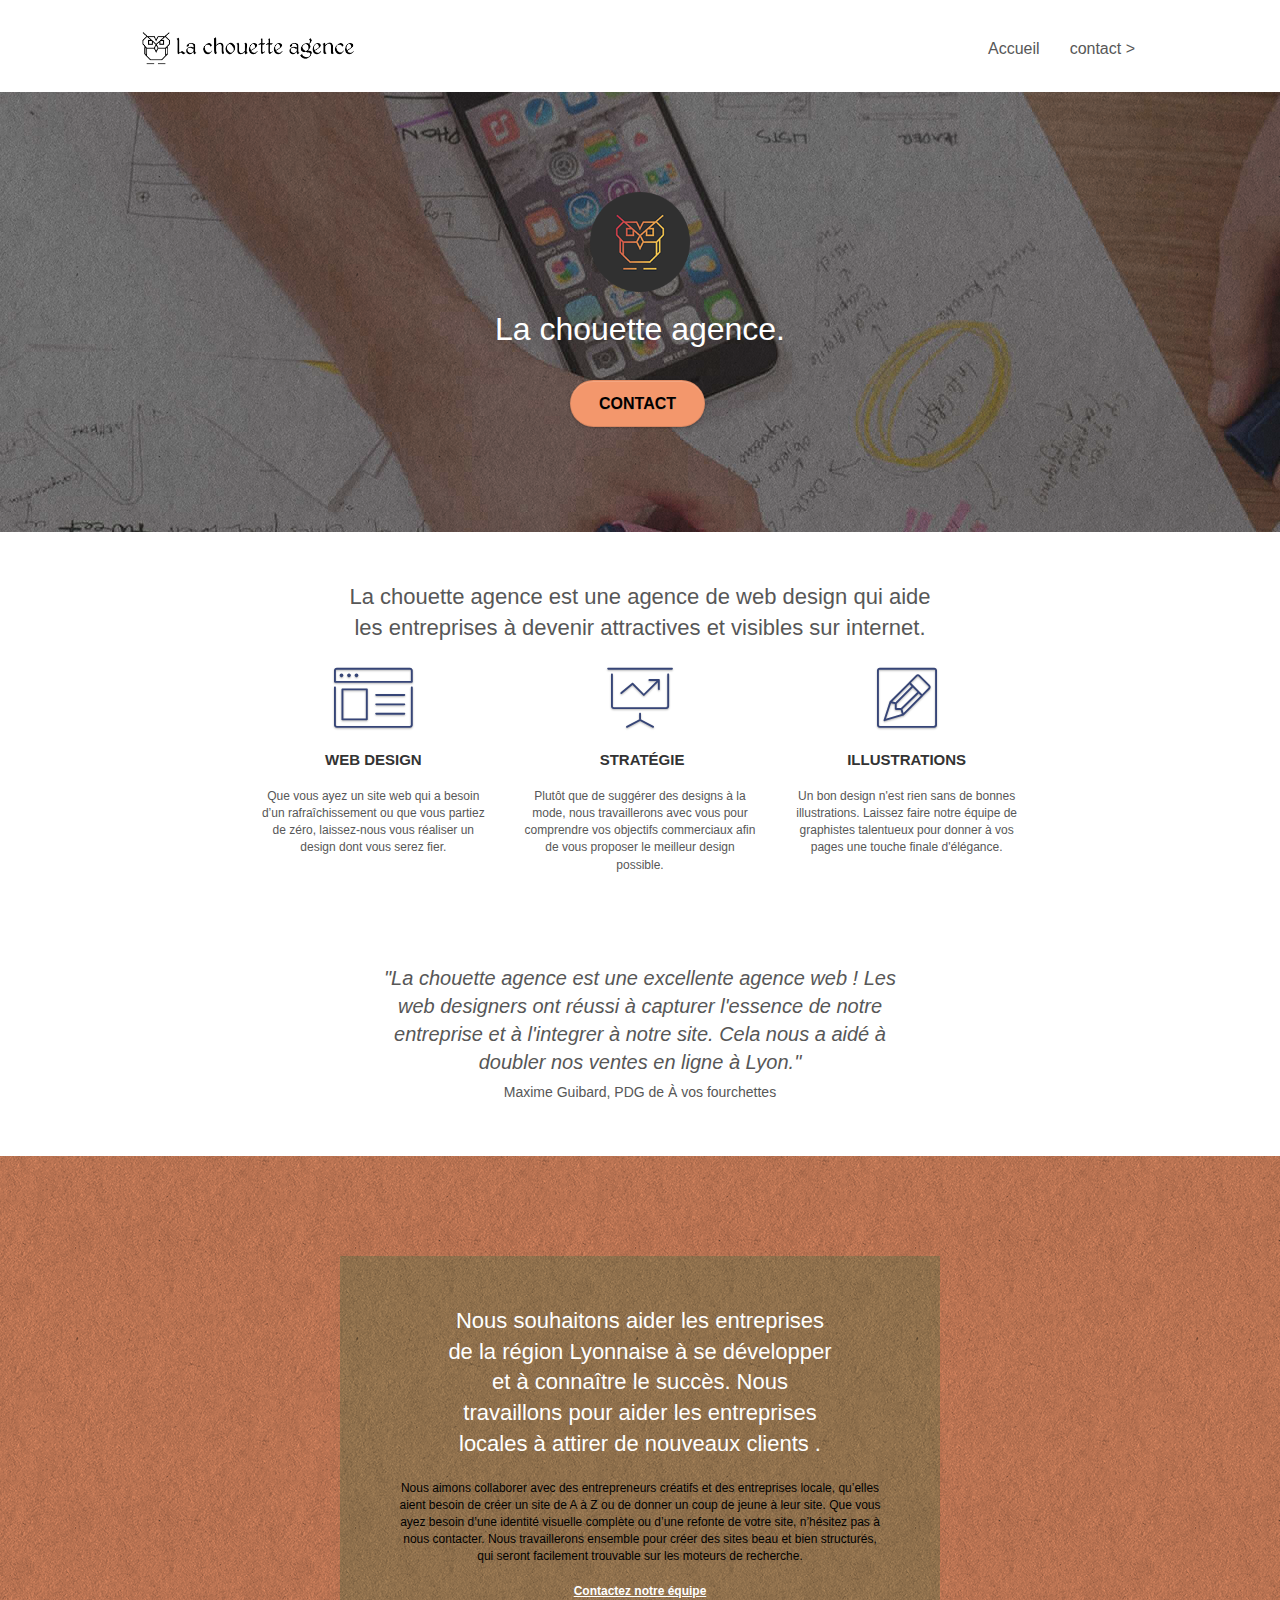
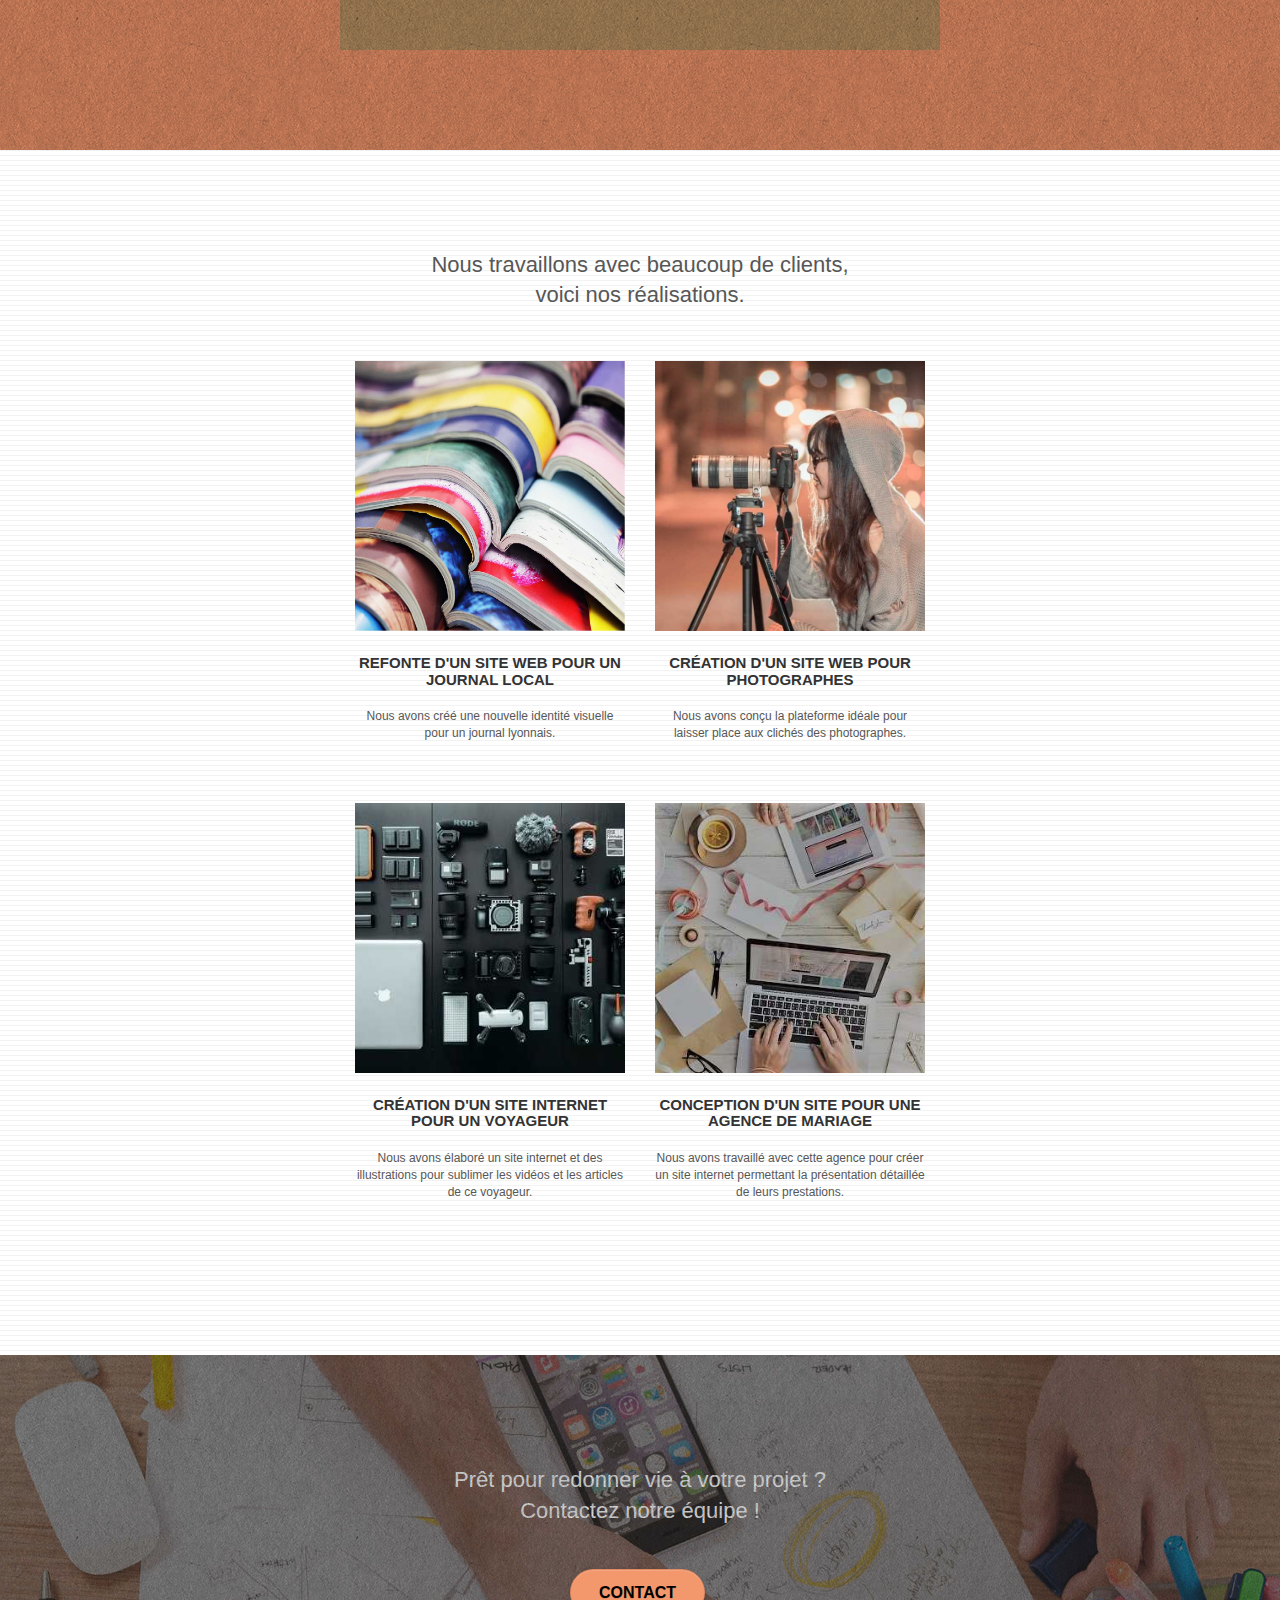
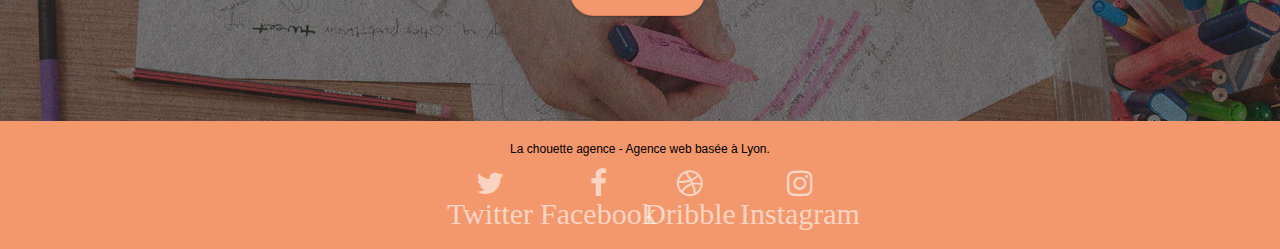
==== commit c7bd50af: "modif accessibilité btn et footer" ====
--- a/index.html
+++ b/index.html
@@ -82,7 +82,7 @@
 					La chouette agence.
 				</h1>
 				<div class="text-center">
-					<a href="page2.html" class="btn btn-lg btn-clean btn-rd cta-hero btn-atomic-tangerine" id="cta-hero">Contact</a>
+					<a href="contact.html" class="btn btn-lg btn-clean btn-rd cta-hero btn-atomic-tangerine" id="cta-hero">Contact</a>
 				</div>
 			</div>
 		</div>
@@ -151,7 +151,7 @@
 					Nous souhaitons aider les entreprises de la région Lyonnaise à se développer et à connaître le succès. Nous travaillons pour aider les entreprises locales à attirer de nouveaux clients .<br>
 				</h2>
 				<p class="text-center white">
-					Nous aimons collaborer avec des entrepreneurs créatifs et des entreprises locale, qu’elles aient besoin de créer un site de A à Z ou de donner un coup de jeune à leur site. Que vous ayez besoin d’une identité visuelle complète ou d’une refonte de votre site, n’hésitez pas à nous contacter. Nous travaillerons ensemble pour créer des sites beau et bien structurés, qui seront facilement trouvable sur les moteurs de recherche. <br><br><a class="ltc-white bold-link" href="page2.html">Contactez notre équipe</a><br>
+					Nous aimons collaborer avec des entrepreneurs créatifs et des entreprises locale, qu’elles aient besoin de créer un site de A à Z ou de donner un coup de jeune à leur site. Que vous ayez besoin d’une identité visuelle complète ou d’une refonte de votre site, n’hésitez pas à nous contacter. Nous travaillerons ensemble pour créer des sites beau et bien structurés, qui seront facilement trouvable sur les moteurs de recherche. <br><br><a class="ltc-white bold-link" href="contact.html">Contactez notre équipe</a><br>
 				</p>
 			</div>
 		</div>
@@ -219,7 +219,7 @@
 				Prêt pour redonner vie à votre projet ?<br>Contactez notre équipe !
 			</h2>
 			<div class="col-sm-12 text-center">
-				<a href="page2.html" class="btn btn-atomic-tangerine btn-clean btn-rd btn-lg cta-hero">Contact</a>
+				<a href="contact.html" class="btn btn-atomic-tangerine btn-clean btn-rd btn-lg cta-hero">Contact</a>
 			</div>
 		</div>
 	</div>
@@ -237,22 +237,22 @@
 				<div class="row row-no-gutters social">
 					<div class="col-sm-3">
 						<div class="text-center">
-							<a class="social" href="index.html"><span class="fa fa-twitter icon-md"></span></a>
-						</div>
-					</div>
-					<div class="col-sm-3">
-						<div class="text-center">
-							<a class="social" href="index.html"><span class="fa fa-facebook icon-md"></span></a>
-						</div>
-					</div>
-					<div class="col-sm-3">
-						<div class="text-center">
-							<a class="social" href="index.html"><span class="fa fa-dribbble icon-md"></span></a>
-						</div>
-					</div>
-					<div class="col-sm-3">
-						<div class="text-center">
-							<a class="social" href="index.html"><span class="fa fa-instagram icon-md"></span></a>
+							<a class="social" href="index.html"><span class="fa fa-twitter icon-md"> Twitter</span></a>
+						</div>
+					</div>
+					<div class="col-sm-3">
+						<div class="text-center">
+							<a class="social" href="index.html"><span class="fa fa-facebook icon-md"> Facebook</span></a>
+						</div>
+					</div>
+					<div class="col-sm-3">
+						<div class="text-center">
+							<a class="social" href="index.html"><span class="fa fa-dribbble icon-md"> Dribble</span></a>
+						</div>
+					</div>
+					<div class="col-sm-3">
+						<div class="text-center">
+							<a class="social" href="index.html"><span class="fa fa-instagram icon-md"> Instagram</span></a>
 						</div>
 					</div>
 				</div>
--- a/style.css
+++ b/style.css
@@ -749,7 +749,7 @@
 }
 
 .white {
-    color: #FFFFFF!important;
+    color: #000!important;
 }
 
 .portfolio-thumb {
@@ -788,12 +788,12 @@
 }
 
 .tc-white {
-    color: #F3976C!important;
+    color: white!important;
 }
 
 .btn-atomic-tangerine {
     background: #F3976C;
-    color: #FFFFFF!important;
+    color: #000!important;
 }
 
 .btn-atomic-tangerine:hover {
--- a/style.css
+++ b/style.css
@@ -749,7 +749,7 @@
 }
 
 .white {
-    color: #FFFFFF!important;
+    color: #000!important;
 }
 
 .portfolio-thumb {
@@ -788,12 +788,12 @@
 }
 
 .tc-white {
-    color: #F3976C!important;
+    color: white!important;
 }
 
 .btn-atomic-tangerine {
     background: #F3976C;
-    color: #FFFFFF!important;
+    color: #000!important;
 }
 
 .btn-atomic-tangerine:hover {
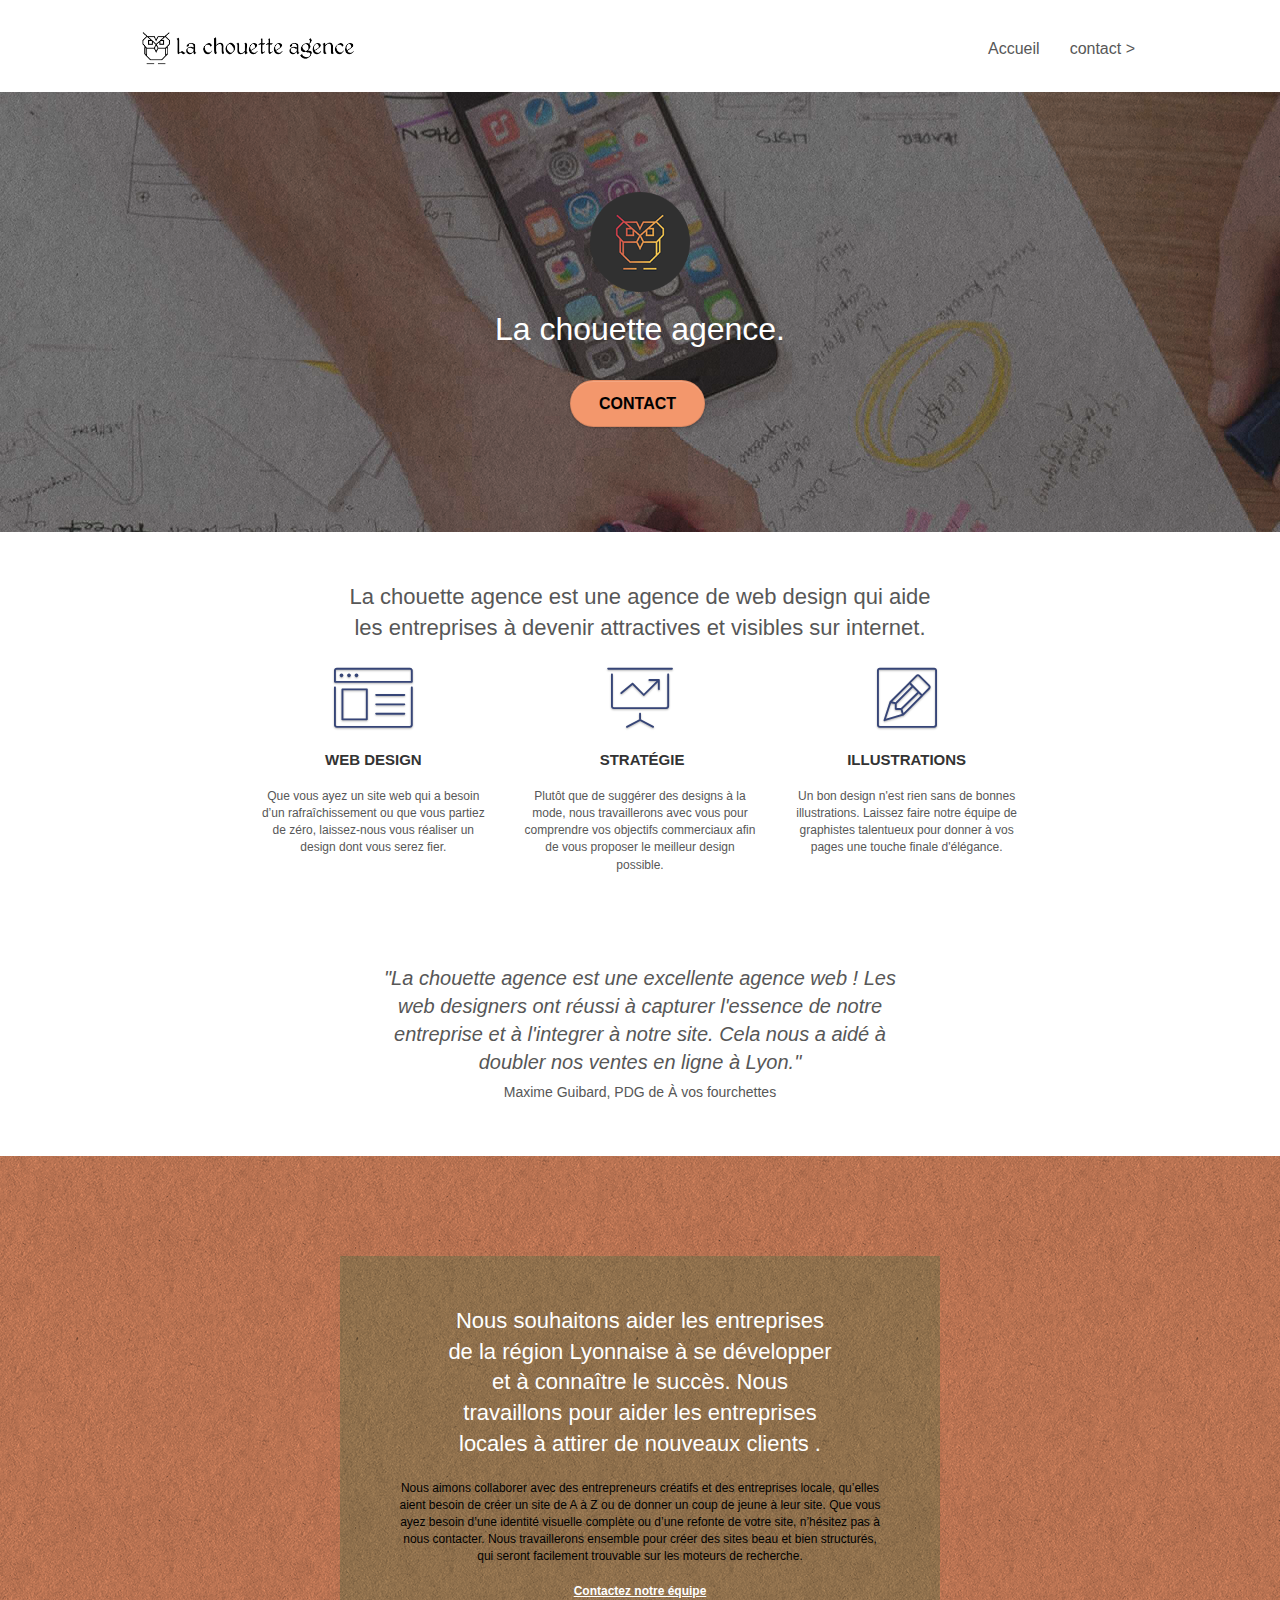
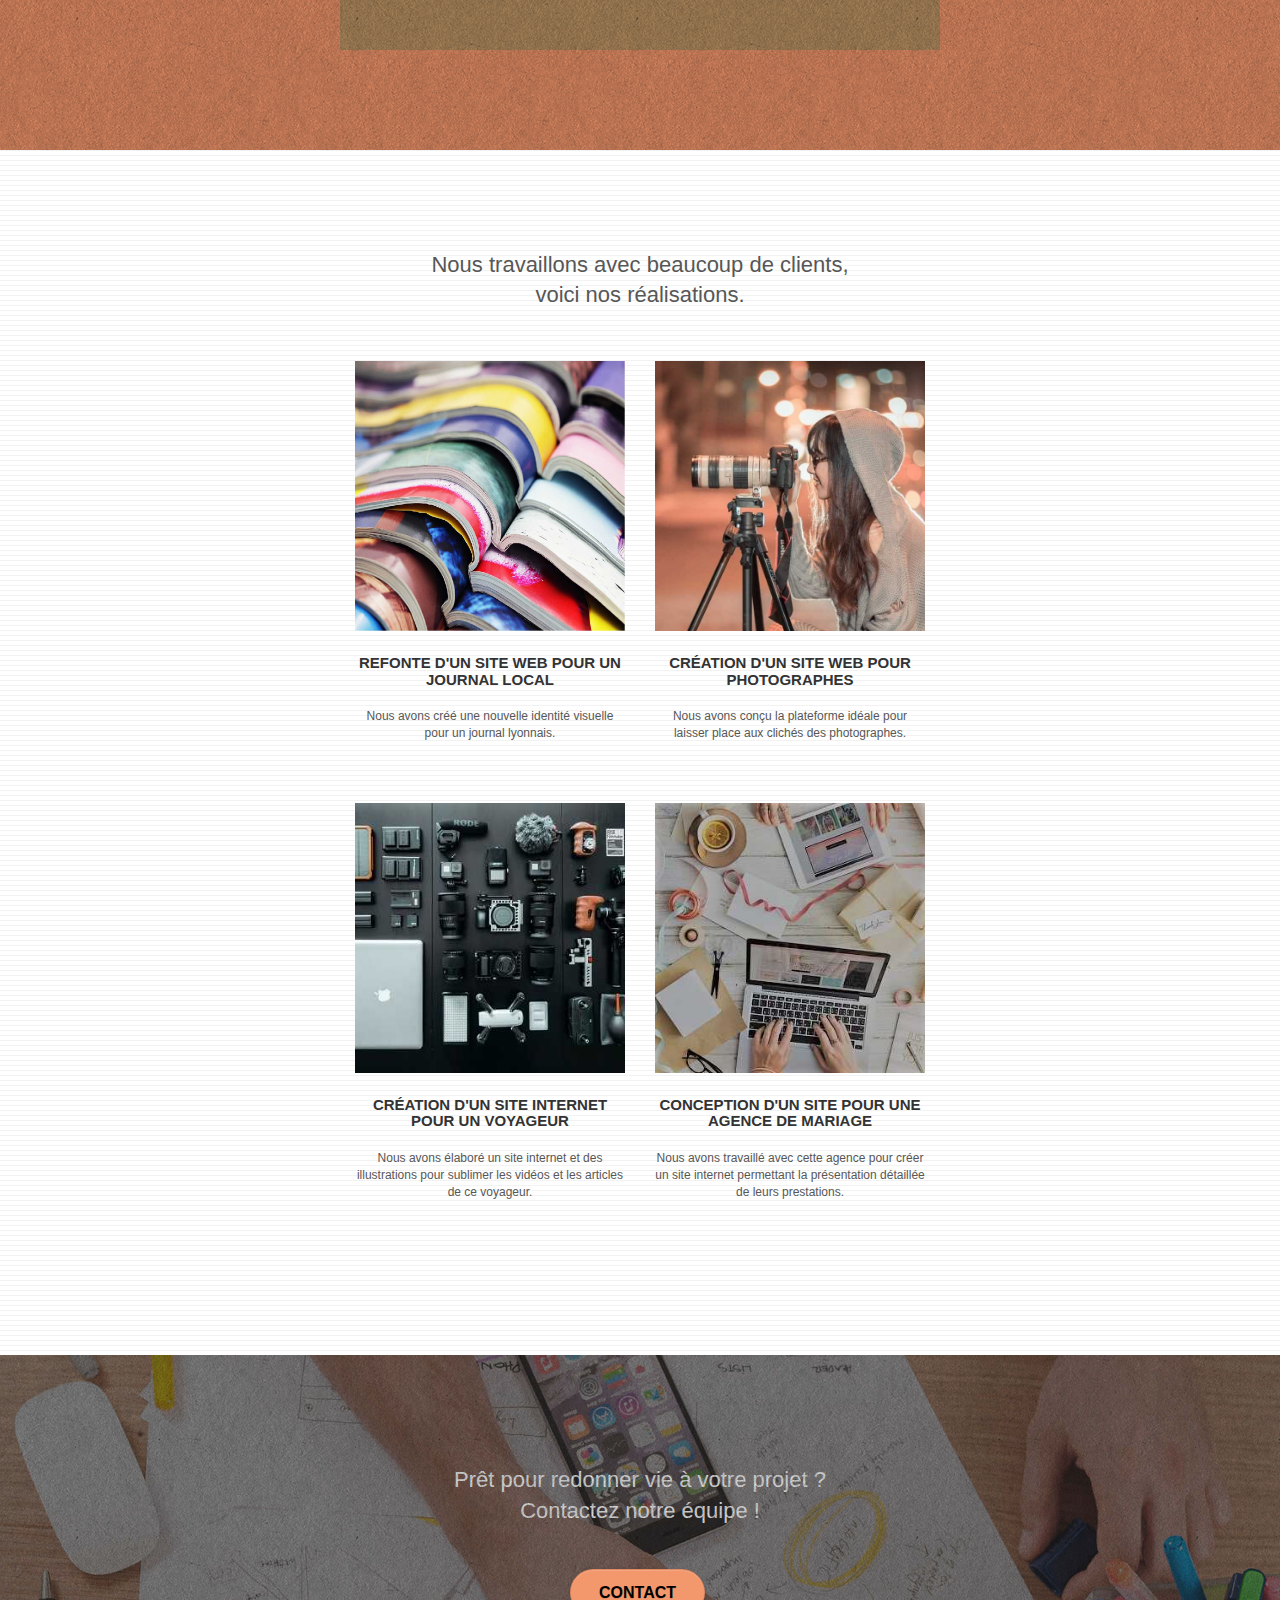
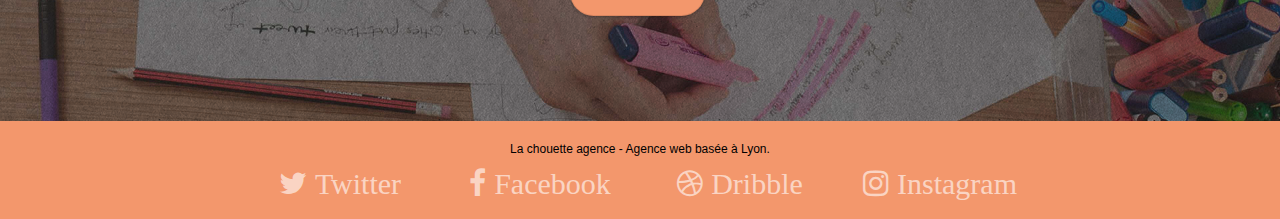
==== commit e848755d: "correction bootstrap" ====
--- a/index.html
+++ b/index.html
@@ -19,7 +19,7 @@
 	
     
 	<script defer src="https://code.jquery.com/jquery-2.2.4.min.js"></script>
-	<script defer src="https://stackpath.bootstrapcdn.com/bootstrap/4.5.2/js/bootstrap.min.js"></script>
+	<script defer src="https://maxcdn.bootstrapcdn.com/bootstrap/3.3.7/js/bootstrap.min.js"></script>
 	<script defer src="./js/blocs.js"></script>
 	<script defer src="./js/jquery.touchSwipe.js"></script>
 	<script defer src="./js/gmaps.js"></script>
--- a/style.css
+++ b/style.css
@@ -700,7 +700,7 @@
 }
 
 .social {
-    max-width: 400px;
+    max-width: 800px;
     margin: auto auto auto auto;
 }
 
--- a/style.css
+++ b/style.css
@@ -700,7 +700,7 @@
 }
 
 .social {
-    max-width: 400px;
+    max-width: 800px;
     margin: auto auto auto auto;
 }
 
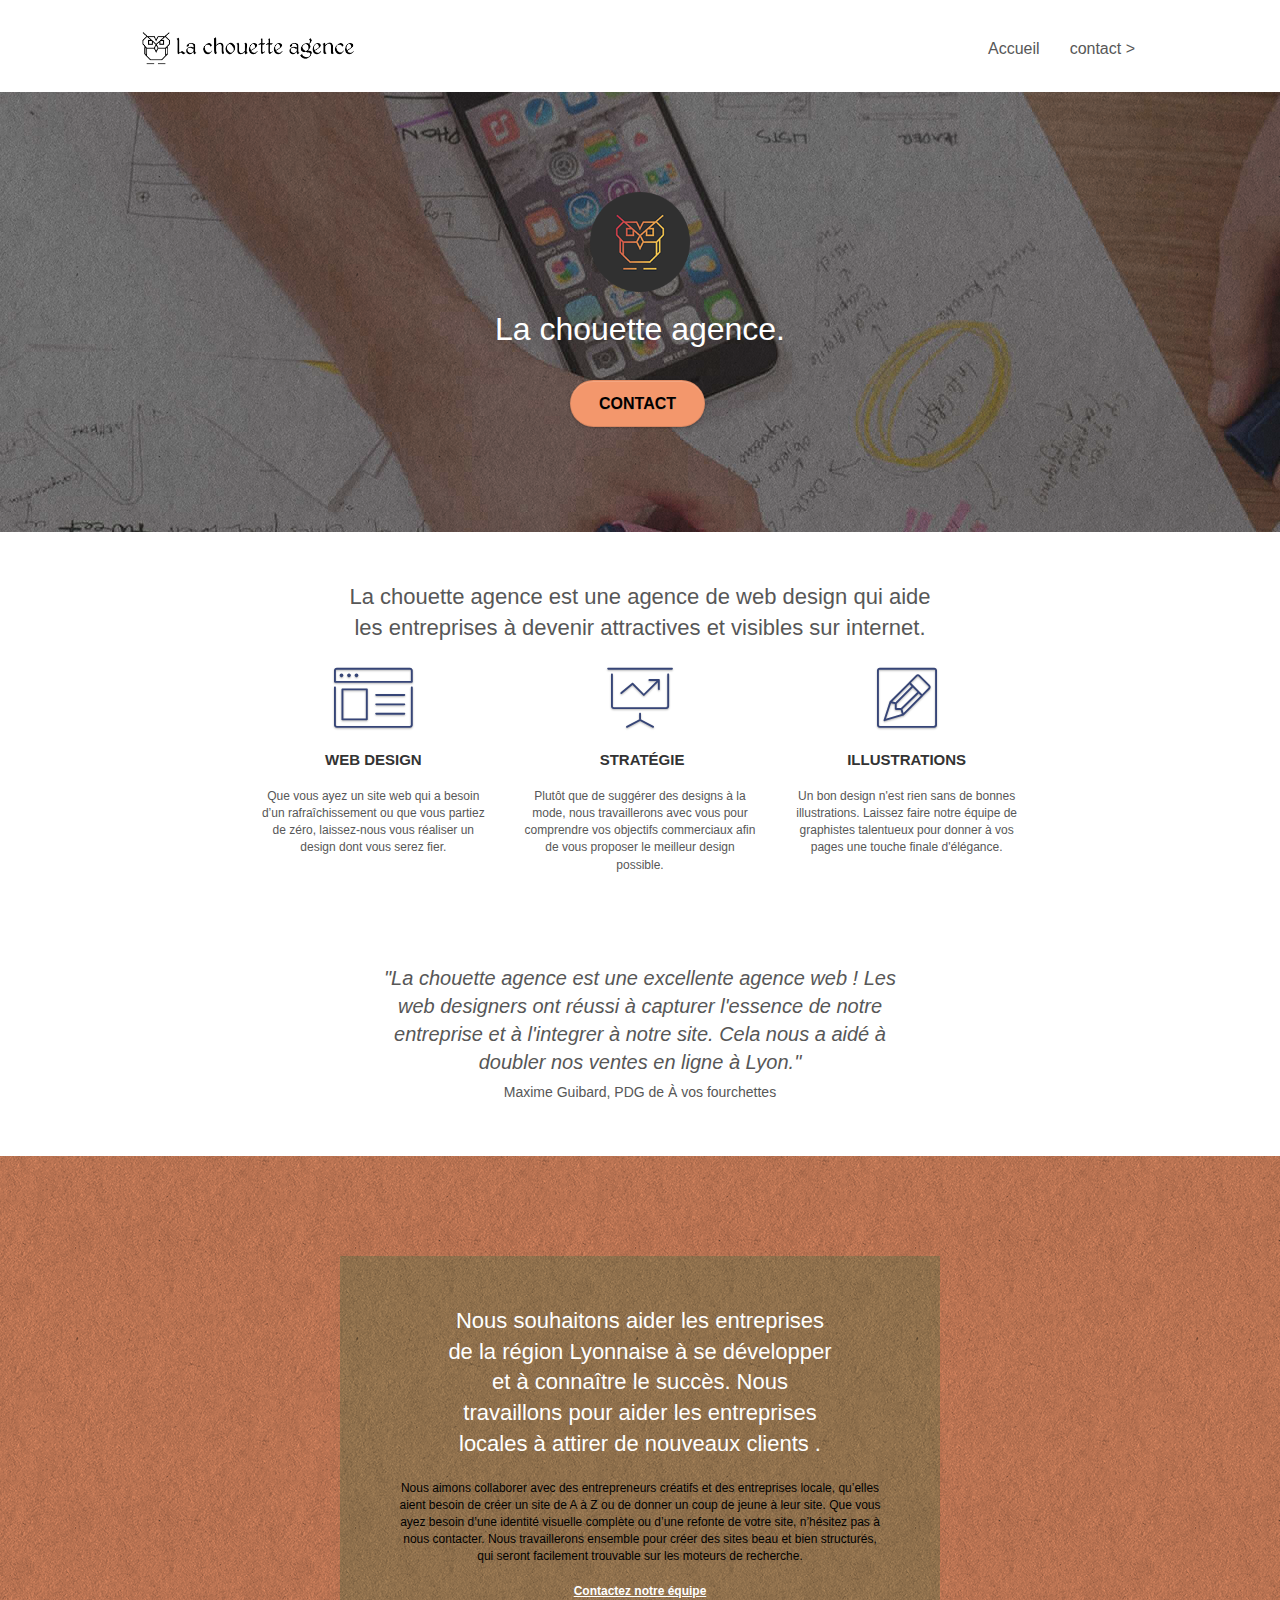
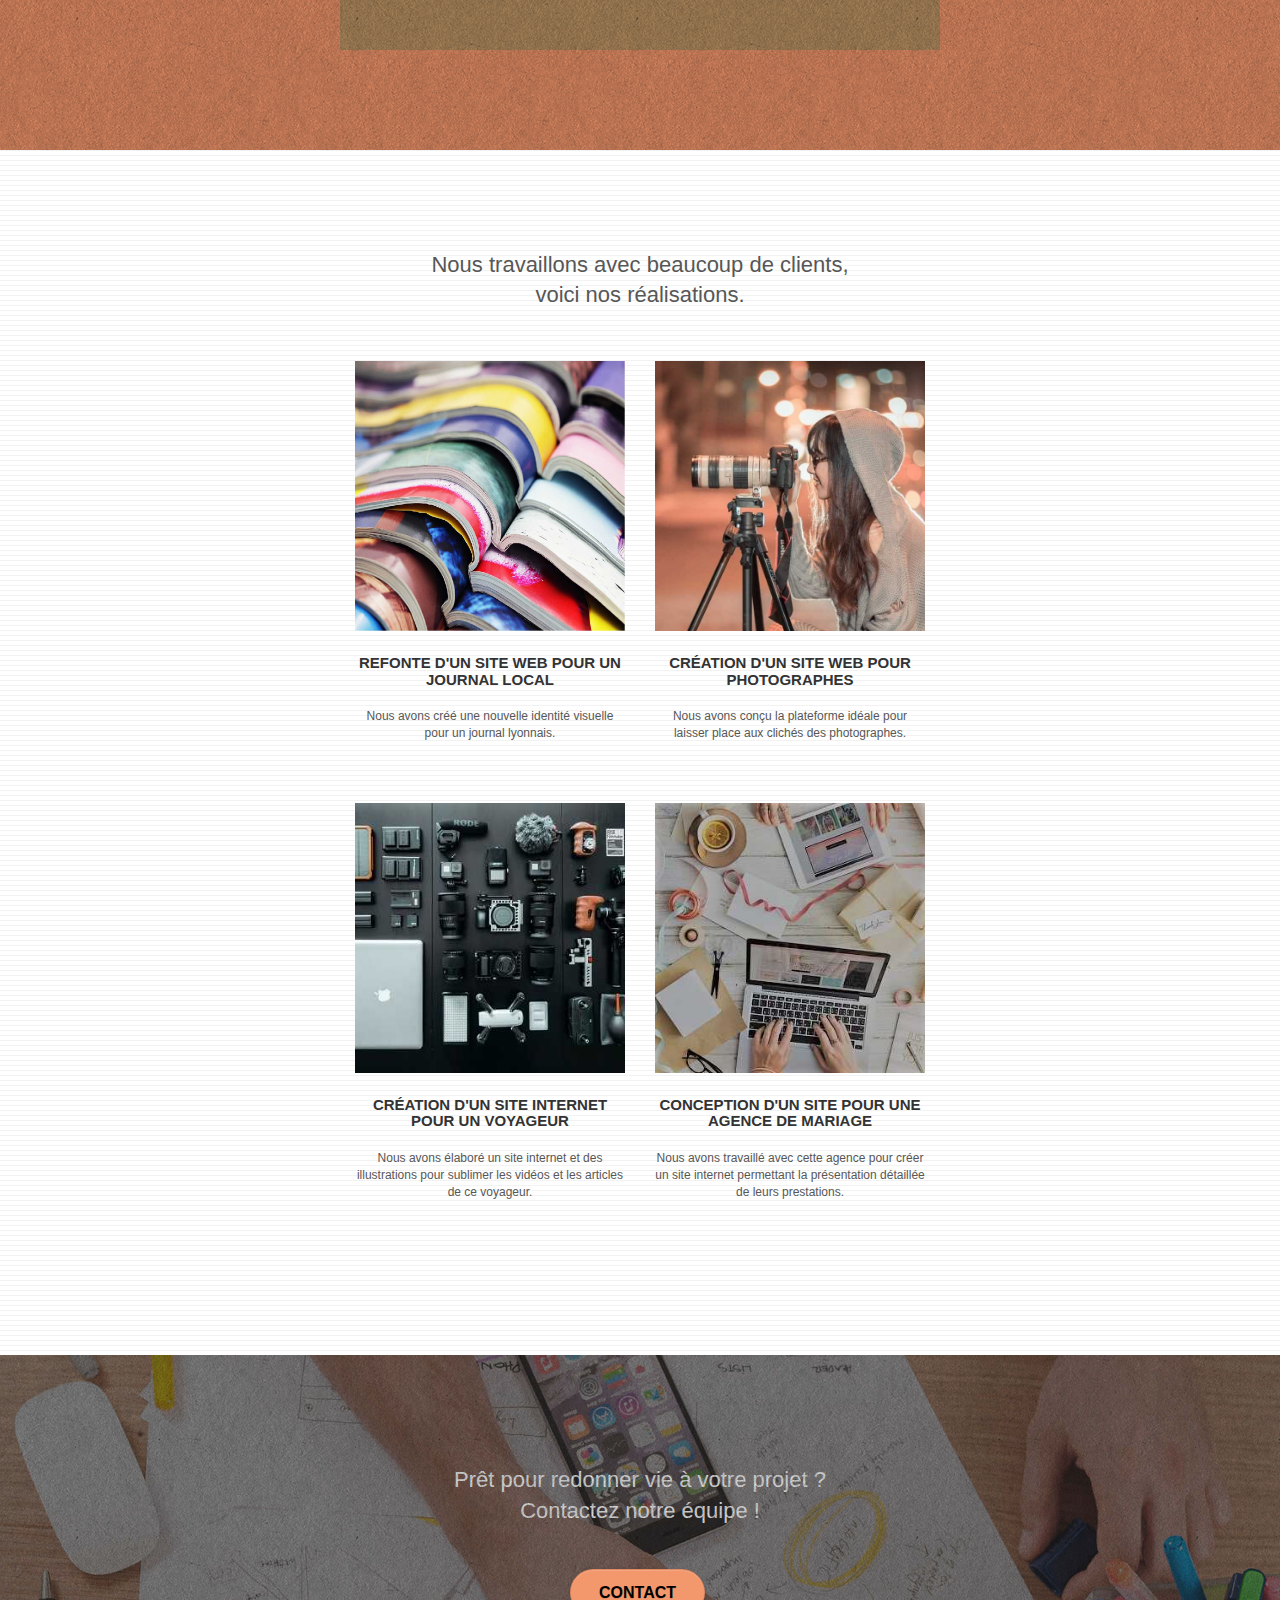
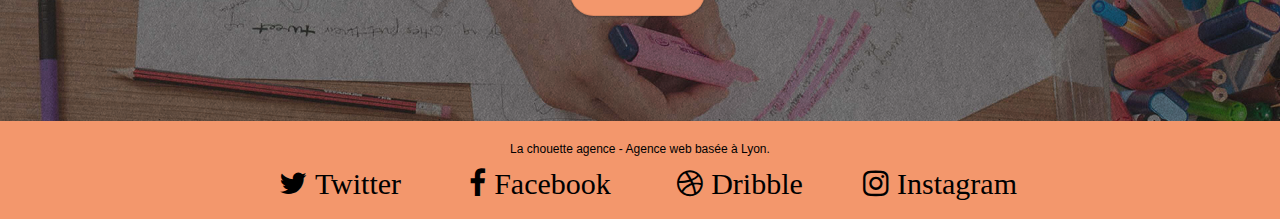
==== commit 8f5596ba: "changement couleur footer" ====
--- a/index.html
+++ b/index.html
@@ -6,6 +6,11 @@
     <meta name="viewport" content="width=device-width, initial-scale=1.0, viewport-fit=cover">
     <link rel="shortcut icon" type="image/png" href="favicon.jpg">
 	<link rel="preload" href="./fonts/et-line.woff" as="font" crossorigin="anonymous">
+
+	<link rel="preconnect" href="https://maxcdn.bootstrapcdn.com/">
+	<link rel="preconnect" href="https://stackpath.bootstrapcdn.com/">
+	<link rel="preconnect" href="https://code.jquery.com/">
+
     
 	<link rel="preload" type="text/css" href="https://maxcdn.bootstrapcdn.com/bootstrap/3.3.7/css/bootstrap.min.css" as="style">
 	<link rel="preload" type="text/css" href="style.css" as="style">
--- a/style.css
+++ b/style.css
@@ -133,7 +133,7 @@
 .d-bloc h5 a,
 .d-bloc h6 a,
 .d-bloc p a {
-    color: rgba(255, 255, 255, .6);
+    color: black;
 }
 
 .d-bloc .a-btn:hover,
--- a/style.css
+++ b/style.css
@@ -133,7 +133,7 @@
 .d-bloc h5 a,
 .d-bloc h6 a,
 .d-bloc p a {
-    color: rgba(255, 255, 255, .6);
+    color: black;
 }
 
 .d-bloc .a-btn:hover,
